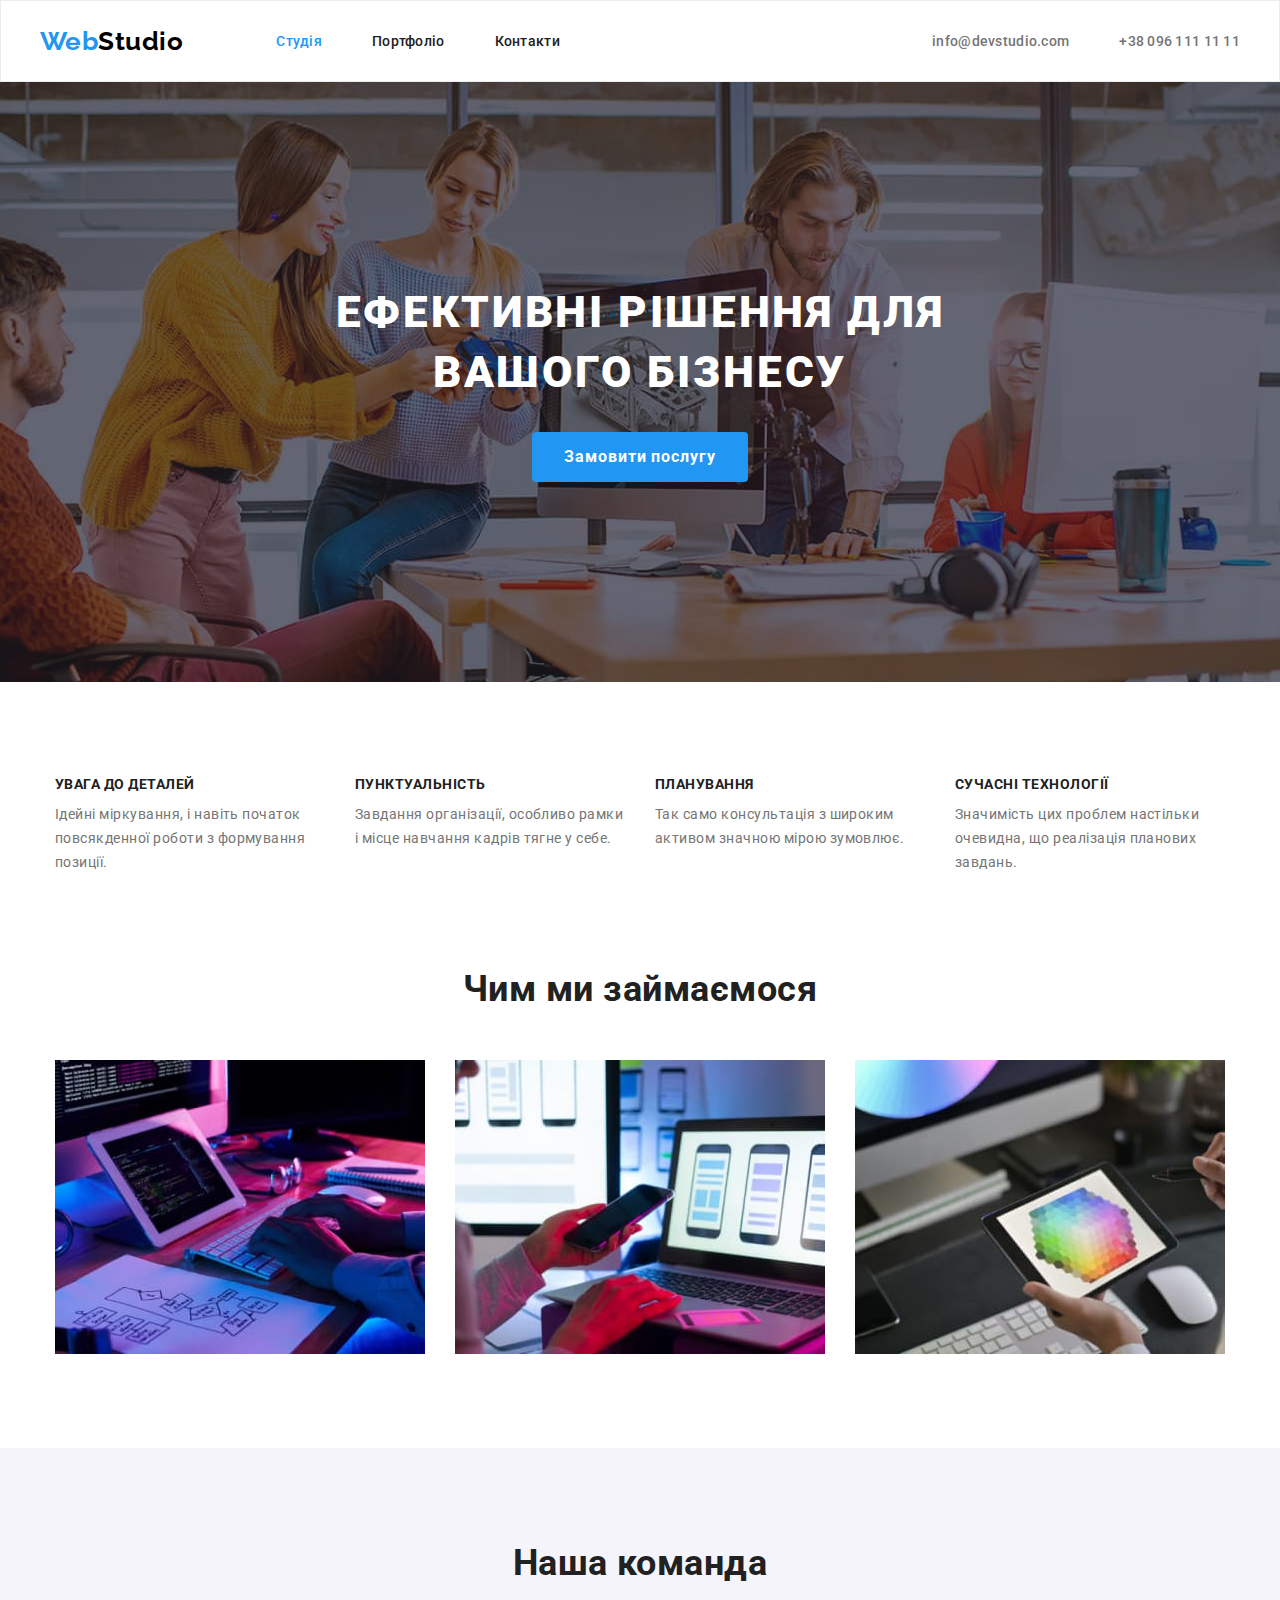
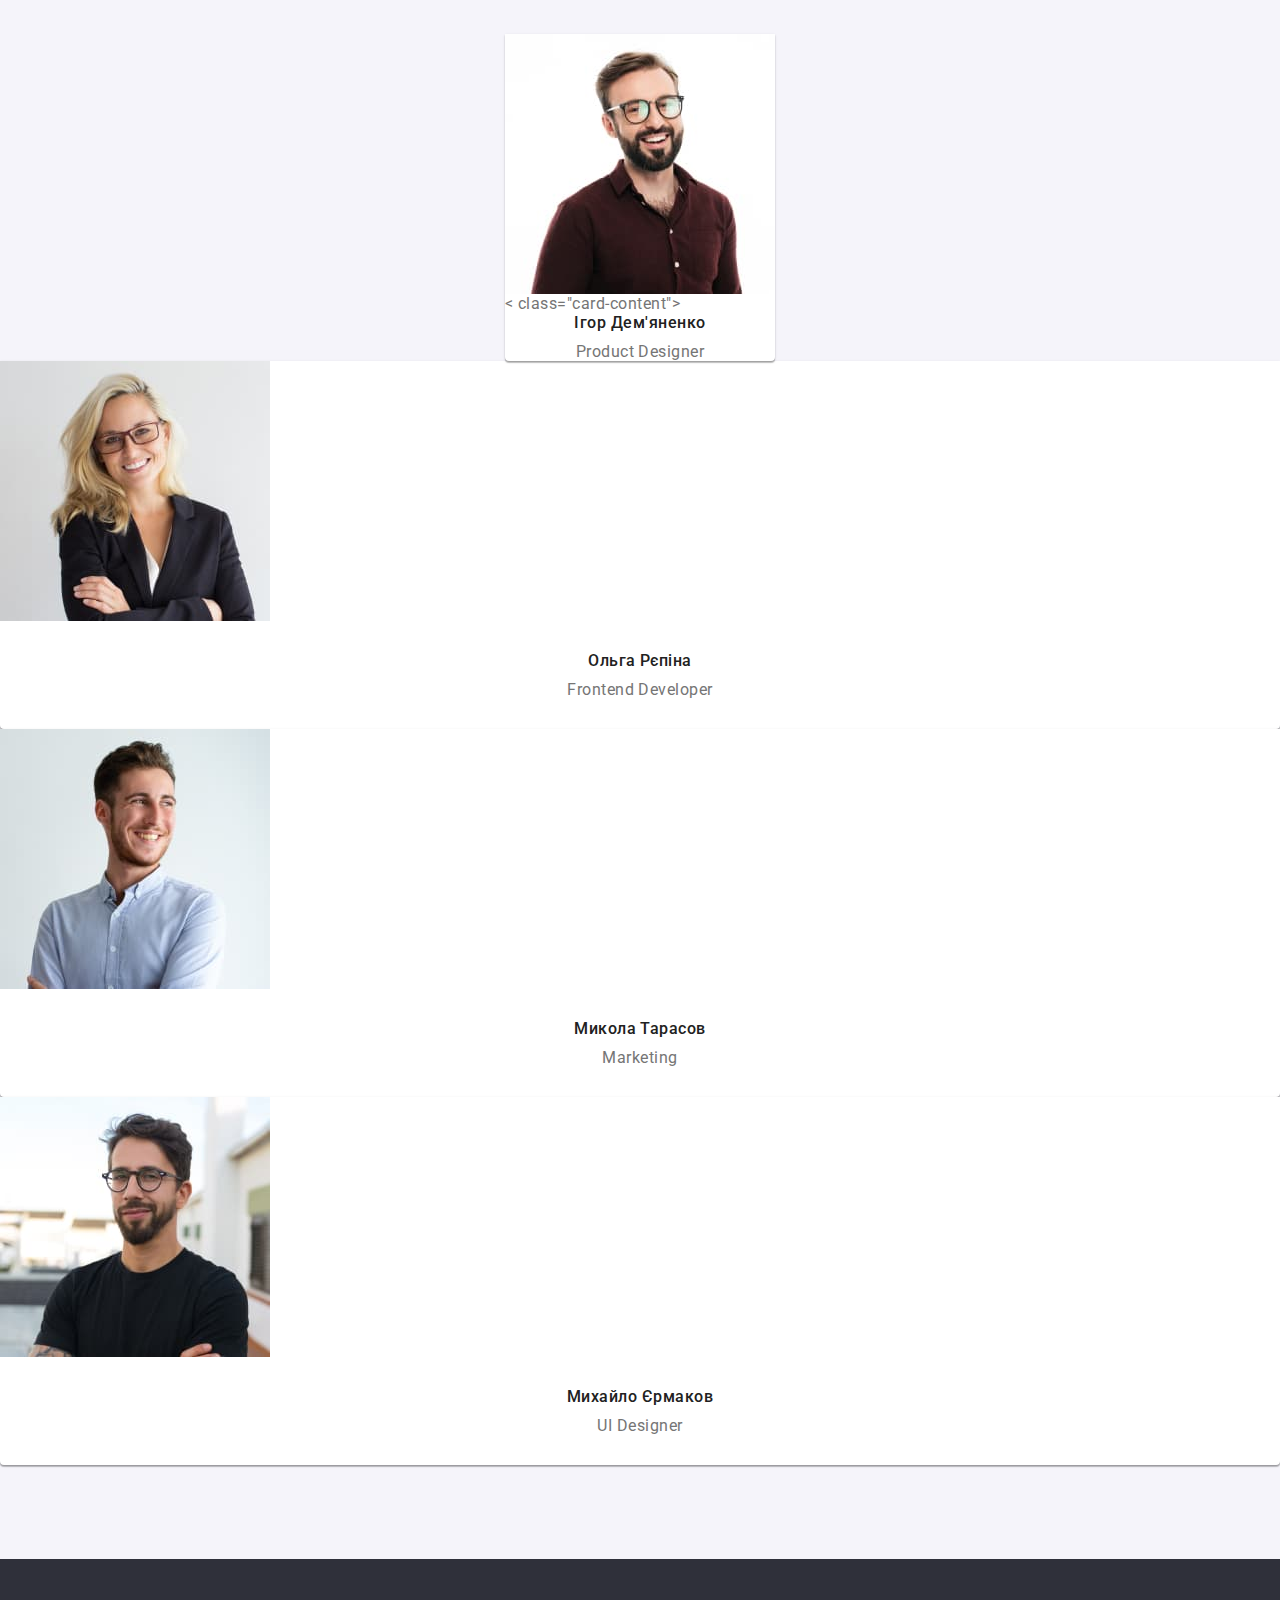
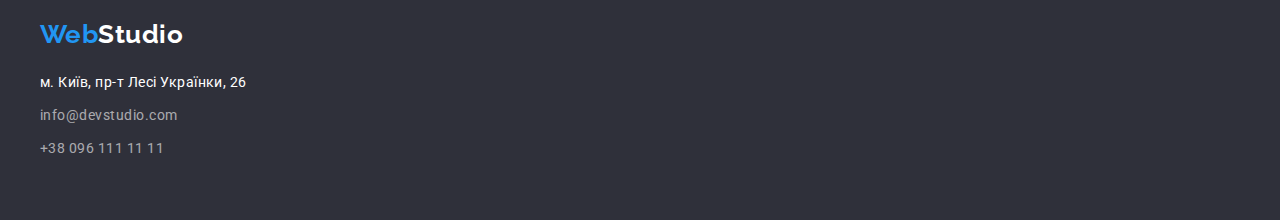
==== index.html @ 80dd0741 "hero section overlay" ====
<!DOCTYPE html>
<html lang="uk">
  <head>
    <meta charset="UTF-8" />
    <meta http-equiv="X-UA-Compatible" content="IE=edge" />
    <meta name="viewport" content="width=device-width, initial-scale=1.0" />
    <title>WebStudio</title>
    <link rel="preconnect" href="https://fonts.googleapis.com" />
    <link rel="preconnect" href="https://fonts.gstatic.com" crossorigin />
    <link
      href="https://fonts.googleapis.com/css2?family=Raleway:wght@700&family=Roboto:wght@400;500;700;900&display=swap"
      rel="stylesheet"
    />
    <link
      rel="stylesheet"
      href="https://cdnjs.cloudflare.com/ajax/libs/modern-normalize/1.1.0/modern-normalize.min.css"
      integrity="sha512-wpPYUAdjBVSE4KJnH1VR1HeZfpl1ub8YT/NKx4PuQ5NmX2tKuGu6U/JRp5y+Y8XG2tV+wKQpNHVUX03MfMFn9Q=="
      crossorigin="anonymous"
      referrerpolicy="no-referrer"
    />
    <link rel="stylesheet" href="./css/styles.css" />
  </head>

  <body>
    <header class="page-header">
      <!-- Верхня лінія -->
      <div class="container nav">
        <a class="logo" href="./index.html">Web<span class="logo-black">Studio</span></a>
        <nav class="nav-container">
          <ul class="site-nav list">
            <li class="item"><a class="link current" href="./index.html">Студія</a></li>
            <li class="item"><a class="link" href="./portfolio.html">Портфоліо</a></li>
            <li class="item"><a class="link" href="">Контакти</a></li>
          </ul>
        </nav>
        <ul class="contacts list">
          <li class="item">
            <a class="link" href="mailto:info@devstudio.com">info@devstudio.com</a>
          </li>
          <li class="item"><a class="link" href="tel:+380961111111">+38 096 111 11 11</a></li>
        </ul>
      </div>
    </header>

    <main>
      <!-- Hero block-->
      <section class="section hero">
        <div class="overlay">
          <div class="container">
            <h1 class="hero-text">Ефективні рішення для вашого бізнесу</h1>
            <button class="button hero-button" type="button">Замовити послугу</button>
          </div>
        </div>
      </section>

      <!-- Наші переваги -->
      <section class="section">
        <div class="container">
          <h2 class="visually-hidden">Наші переваги</h2>
          <ul class="list advantages">
            <li class="item">
              <h3 class="advantages-heder">Увага до деталей</h3>
              <p>Ідейні міркування, і навіть початок повсякденної роботи з формування позиції.</p>
            </li>
            <li class="item">
              <h3 class="advantages-heder">Пунктуальність</h3>
              <p>Завдання організації, особливо рамки і місце навчання кадрів тягне у себе.</p>
            </li>
            <li class="item">
              <h3 class="advantages-heder">Планування</h3>
              <p>Так само консультація з широким активом значною мірою зумовлює.</p>
            </li>
            <li class="item">
              <h3 class="advantages-heder">Сучасні технології</h3>
              <p>Значимість цих проблем настільки очевидна, що реалізація планових завдань.</p>
            </li>
          </ul>
        </div>
      </section>

      <!-- Чим ми займаємося -->
      <section class="section spec">
        <div class="container">
          <h2 class="title">Чим ми займаємося</h2>
          <ul class="list specialization">
            <li class="item">
              <img
                src="./images/work_box1.jpg"
                alt="Зображення програміста крупним планом, який працює за робочим столом в офісі"
                width="370"
              />
            </li>
            <li class="item">
              <img
                src="./images/work_box2.jpg"
                alt="Дизайнери розробляють інтерфейс для мобільних додатків."
                width="370"
              />
            </li>
            <li class="item">
              <img
                src="./images/work_box3.jpg"
                alt="Художник із графічним планшетом що обирає палітру кольорів"
                width="370"
              />
            </li>
          </ul>
        </div>
      </section>

      <!-- Наша команда -->

      <section class="command-bg section">
        <div class="container">
          <h2 class="title">Наша команда</h2>
          <ul class="list command">
            <li class="item">
              <div class="command-card">
                <img src="./images/igor_demiyanenko.jpg" alt="Ігор Дем'яненко" width="270" />
                < class="card-content">
                  <h3 class="command-text command-header">Ігор Дем'яненко</h3>
                  <p class="command-text">Product Designer</p>
                </div>
              </div>
            </li>
            <li class="item">
              <div class="command-card">
                <img src="./images/olga_repina.jpg" alt="Ольга Рєпіна" width="270" />
                <div class="card-content">
                  <h3 class="command-text command-header">Ольга Рєпіна</h3>
                  <p class="command-text">Frontend Developer</p>
                </div>
              </div>
            </li>
            <li class="item">
              <div class="command-card">
                <img src="./images/mykola_tarasov.jpg" alt="Микола Тарасов" width="270" />
                <div class="card-content">
                  <h3 class="command-text command-header">Микола Тарасов</h3>
                  <p class="command-text">Marketing</p>
                </div>
              </div>
            </li>
            <li class="item">
              <div class="command-card">
                <img src="./images/mykhailo_ermakov.jpg" alt="Михайло Єрмаков" width="270" />
                <div class="card-content">
                  <h3 class="command-text command-header">Михайло Єрмаков</h3>
                  <p class="command-text">UI Designer</p>
                </div>
              </div>
            </li>
          </ul>
        </div>
      </section>
    </main>

    <!-- Підвал -->
    <footer class="footer">
      <div class="container">
        <a class="logo" href="./index.html">Web<span class="logo-white">Studio</span></a>
        <address class="address-list">
          <ul class="list">
            <li>
              <a
                class="physical-address"
                href="https://goo.gl/maps/CPtrU1FHBa2aNyZL9"
                target="_blank"
                rel="noopener noreferrer nofollow"
                >м. Київ, пр-т Лесі Українки, 26</a
              >
            </li>
            <li>
              <a class="footer-link" href="mailto:info@devstudio.com">info@devstudio.com</a>
            </li>
            <li>
              <a class="footer-link" href="tel:+380961111111">+38 096 111 11 11</a>
            </li>
          </ul>
        </address>
      </div>
    </footer>
  </body>
</html>
---- css/styles.css ----
:root {
    --primary-text-color: #757575;
    --title-text-color: #212121;
    --black-color :#000000;
    --accent-color: #2196F3;
    --background-accent-color: #188CE8;
    --primary-light-color: #ffffff;
    --background-light-color: #F5F4FA;
    --background-dark-color: #2F303A;
    --header-border: #ECECEC;
    --cards-border-color: #EEE;
    --card-set-gap: 30px;
    --main-elements-gap: 94px;
    --button-shadow: 0px 3px 1px rgba(0, 0, 0, 0.1), 0px 1px 2px rgba(0, 0, 0, 0.08), 0px 2px 2px rgba(0, 0, 0, 0.12);
    --command-card-shadow: 0px 1px 3px rgba(0, 0, 0, 0.12), 0px 1px 1px rgba(0, 0, 0, 0.14), 0px 2px 1px rgba(0, 0, 0, 0.2);
    --footer-link-color: rgba(255, 255, 255, 0.6);
    --gradient-overlay-color: rgba(47, 48, 58, 0.4);
}

body {
    background-color: var(--primary-light-color);
    color: var(--primary-text-color);
    font-family: 'Roboto', sans-serif;
    letter-spacing: 0.03em;
    margin: 0;
}

h1,
h2,
h3,
h4,
h5,
h6,
p {
    margin: 0;
}

img {
    display: block;
    max-width: 100%;
    height: auto;
}

.visually-hidden {
    position: absolute;
    white-space: nowrap;
    width: 1px;
    height: 1px;
    overflow: hidden;
    border: 0;
    padding: 0;
    clip: rect(0 0 0 0);
    clip-path: inset(50%);
    margin: -1px;
}

.list {
    list-style: none;
    padding: 0;
    margin: 0;
}

.container {
    display: flex;
    align-items: center;
    flex-direction: column;
    width: 1200px;
    margin-left: auto;
    margin-right: auto;
    padding-left: 15px;
    padding-right: 15px;
}

.section {
    padding-top: var(--main-elements-gap);
    padding-bottom: var(--main-elements-gap);
}

/* LOGO */

.logo {
    font-family: Raleway, sans-serif;
    color: var(--accent-color);
    text-decoration: none;
    font-weight: 700;
    font-size: 26px;
    line-height: calc(31/26);
}

.logo-black {
    color: var(--black-color);
}

.logo-white {
    color: var(--primary-light-color);
}

/* Header navigation menu */

.container.nav {
    flex-direction: row;
}

.page-header {
    border: 1px solid var(--header-border);
}

.nav-container {
    margin-left: 93px;
}

.contacts .item + .item {
    margin-left: 50px;
}

.site-nav .link,
.contacts .link {
    display: block;
    padding-top: 32px;
    padding-bottom: 32px;
    text-decoration: none;
    font-weight: 500;
    font-size: 14px;
    line-height: calc(16/14);
    letter-spacing: 0.02em;
    color: var(--title-text-color);
}

.site-nav .link:hover,
.site-nav .link:focus {
    color: var(--accent-color);
}

.contacts .link:hover,
.contacts .link:focus {
    color: var(--accent-color);
}

.contacts {
    display: flex;
    margin-left: auto;
}

.contacts .link {
    color: var(--primary-text-color);
}

.site-nav .link.current {
    color: var(--accent-color);
}

.site-nav {
    display: flex;
}

.site-nav .item +.item {
    margin-left: 50px;
}

/* Main */

/* HERO */

.overlay {
    display: block;
    margin-left: auto;
    margin-right: auto;
    max-width: 1600px;
    max-height: 600px;
    padding-top: 200px;
    padding-bottom: 200px;
    background-color: var(--background-dark-color);
    background-image: linear-gradient(to right,
    var(--gradient-overlay-color),
    var(--gradient-overlay-color)), url('../images/hero_img.jpg');
    background-size: cover;
    background-position: center;
    background-repeat: no-repeat;
}

.section.hero {
    margin: 0 auto;
    padding: 0;
}

.hero-text {
    max-width: 696px;
    margin-top: 0;
    margin-bottom: 30px;
    margin-left: auto;
    margin-right: auto;

    text-align: center;
    font-weight: 900;
    font-size: 44px;
    line-height: calc(60/44);
    letter-spacing: 0.06em;
    text-transform: uppercase;
    color: var(--primary-light-color);
}

.button {
    text-align: center;
    font-family: inherit;
    cursor: pointer;
}

.hero-button {
    padding: 10px 32px;
    font-weight: 700;
    font-size: 16px;
    line-height: calc(30/16);
    letter-spacing: 0.06em;
    min-width: 216px;
    border: 0;
    border-radius: 4px;
    background-color: var(--accent-color);
    color: var(--primary-light-color);
}

.hero-button:hover,
.hero-button:focus {
    background-color: var(--background-accent-color);
}

/* Advantages */

.advantages-heder {
    font-size: 14px;
    line-height: calc(16/14);
    text-transform: uppercase;
    color: var(--title-text-color);
}

.advantages {
    display: flex;
}

.list.advantages p {
    margin-top: 10px;
    font-size: 14px;
    line-height: calc(24/14);
}

.list.advantages .item {
    width: 270px;
}

.advantages .item + .item {
    margin-left: var(--card-set-gap);
}

/* What we are doing */

.section.spec {
    padding-top: 0;
}

.title {
    margin-bottom: 50px;
    text-align: center;
    font-size: 36px;
    line-height: calc(42/36);
    color: var(--title-text-color);
}

.specialization {
    display: flex;
    flex-wrap: wrap;
}

.specialization .item + .item {
    margin-left: var(--card-set-gap);
}

/* Our Command */

.command {
    display: flex;
    flex-wrap: wrap;
}

.command-bg {
    background-color: var(--background-light-color);
}

.command-card {
    background-color: var(--primary-light-color);
    border-radius: 0px 0px 4px 4px;
    box-shadow: var(--command-card-shadow);
}

.card-content {
    padding-top: var(--card-set-gap);
    padding-bottom: var(--card-set-gap);
}

.command .item + .item {
    margin-left: var(--card-set-gap);
}

.command-text {
    text-align: center;
    font-size: 16px;
    line-height: calc(19/16);
}

.command-header {
    margin-bottom: 10px;
    color: var(--title-text-color);
    font-weight: 500;
}

/* Footer */

.footer {
    padding-top: 60px;
    padding-bottom: 60px;
    background-color: var(--background-dark-color);
}

.footer .container {
    align-items: flex-start;
}

.footer .container .logo {
    margin-bottom: 20px;
}

.physical-address,
.footer-link {
    text-decoration: none;
    font-style: normal;
    font-size: 14px;
    line-height: calc(24/14);
}

.physical-address {
    display: inline-block;
    color: var(--primary-light-color);
}

.address-list ul li:not(:first-child) {
    margin-top: 9px;
}

.footer-link {
    display: inline-block;
    color: var(--footer-link-color);
}

.footer-link:hover,
.footer-link:focus {
    color: var(--accent-color);
}

/* Portfolio */

.filter-container {
    display: flex;
    justify-content: center;
    margin-bottom: 50px;
}

.filter-button {
    min-width: 73px;
    padding: 6px 22px;
    font-weight: 500;
    font-size: 16px;
    line-height: calc(26/16);
    letter-spacing: 0.03em;
    background-color: var(--background-light-color);
    color: var(--title-text-color);
    border: 0;
    border-radius: 4px;
}

.filter-container .item:first-child .filter-button {
    padding: 6px 25px;
}

.filter-container .item + .item {
    margin-left: 8px;
}

.filter-button:hover,
.filter-button:focus {
    background-color: var(--accent-color);
    color: var(--primary-light-color);
    box-shadow: var(--button-shadow);
}

.projects-title {
    margin-bottom: 4px;
    color: var(--title-text-color);
    font-size: 18px;
    line-height: calc(36/18);
    letter-spacing: 0.06em;
}

.projects {
    display: flex;
    flex-wrap: wrap;
    margin-bottom: -30px;
    margin-right: -30px;
    font-size: 16px;
    line-height: calc(30/16);
}

.projects .link {
    color: var(--primary-text-color);
    text-decoration: none;
}

.projects-element {
    margin-right: 30px;
    margin-bottom: 30px;
    width: calc(100% / 3 - 30px);
}

.project-card-content {
    padding-top: 20px;
    padding-bottom: 20px;
    padding-left: 24px;
    padding-right: 24px;
    border: 1px solid var(--cards-border-color);
    border-top: 0;
}
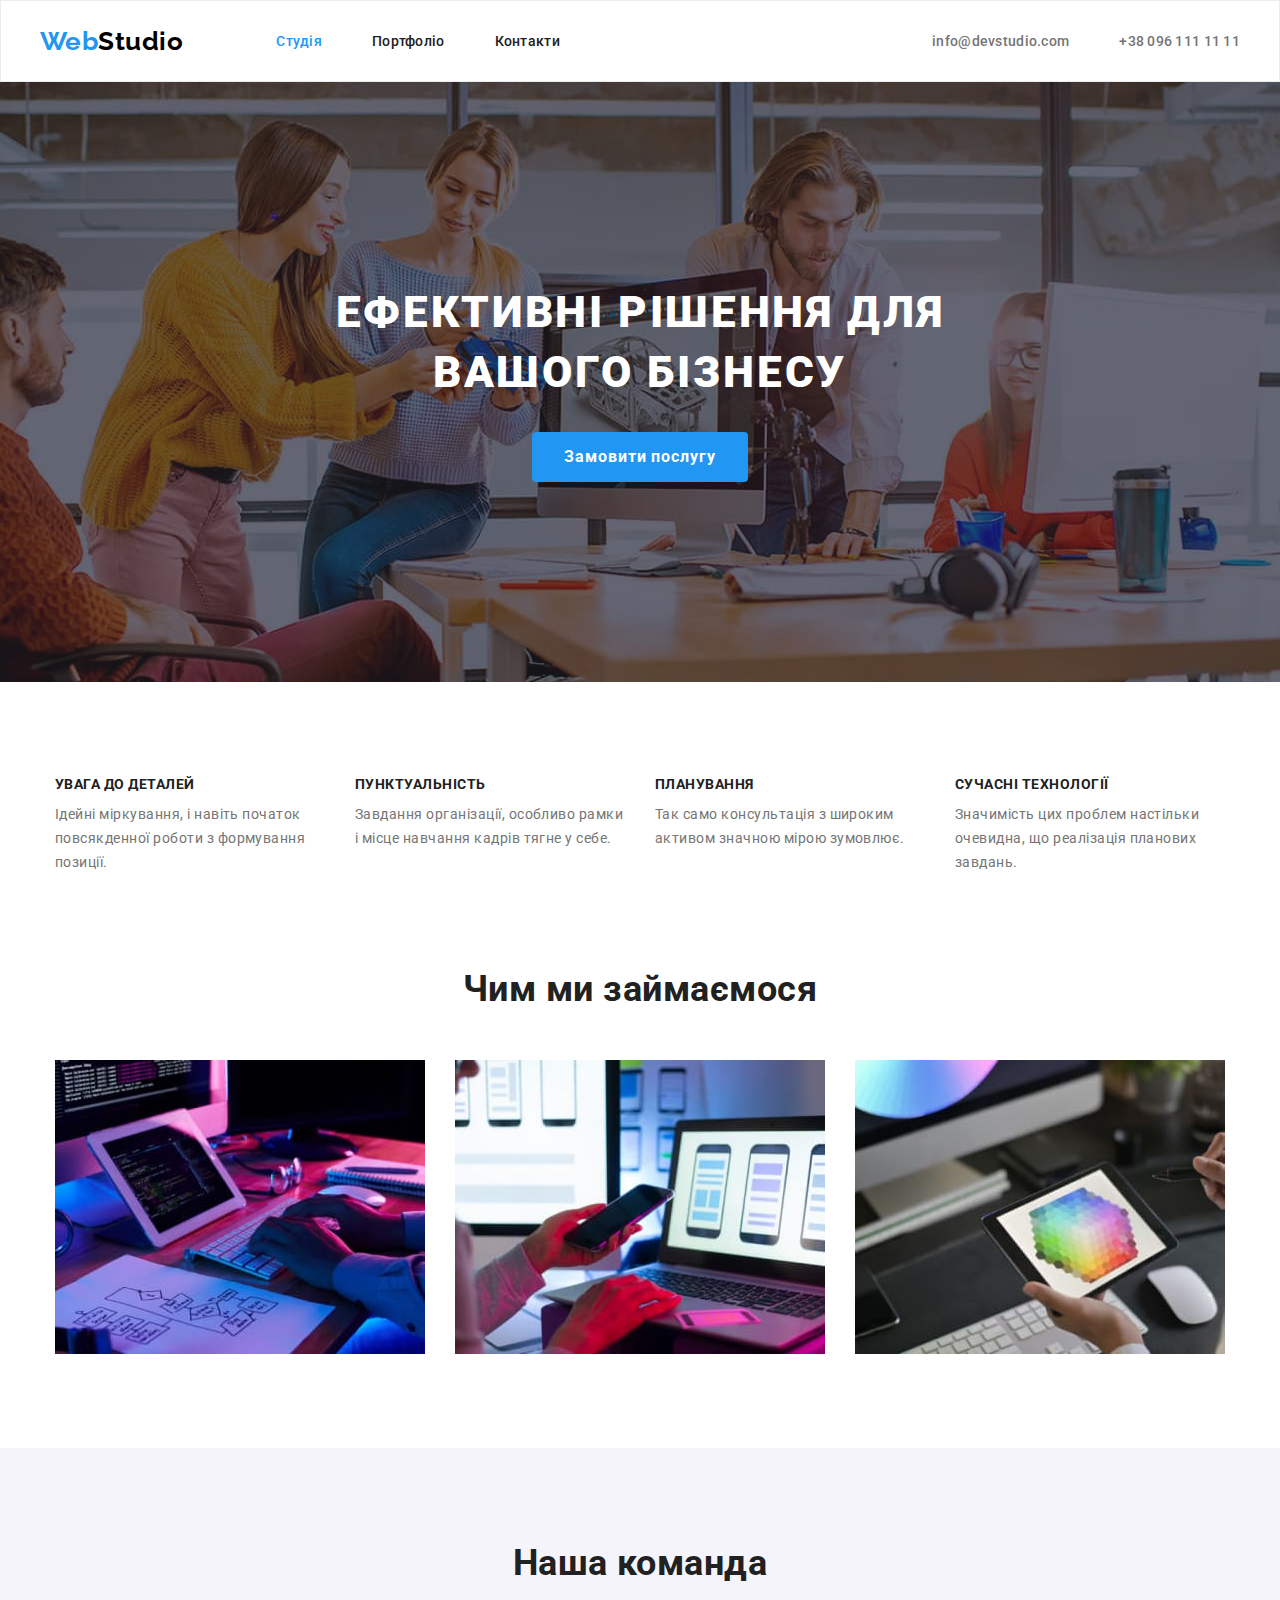
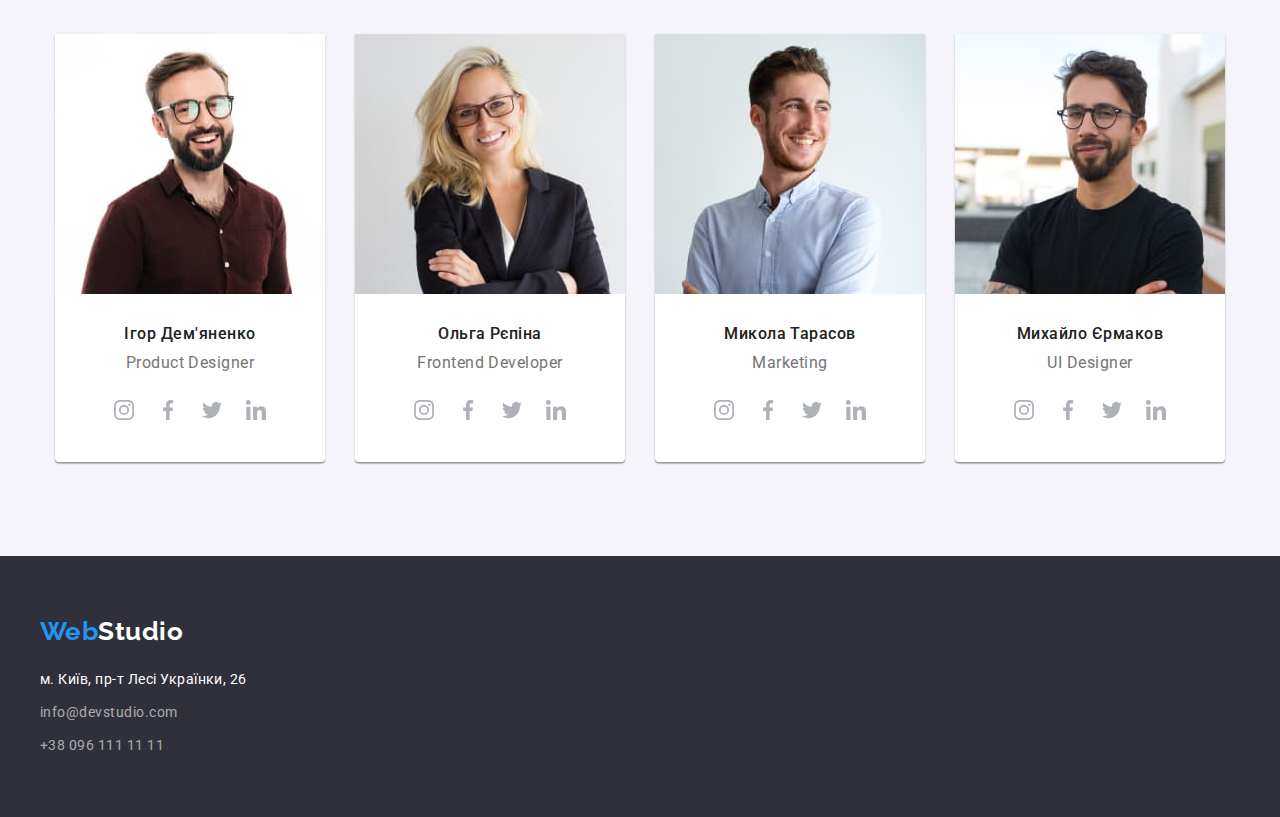
==== commit 98ff397d: "Command social links have been added" ====
--- a/index.html
+++ b/index.html
@@ -117,9 +117,59 @@
             <li class="item">
               <div class="command-card">
                 <img src="./images/igor_demiyanenko.jpg" alt="Ігор Дем'яненко" width="270" />
-                < class="card-content">
+                <div class="card-content">
                   <h3 class="command-text command-header">Ігор Дем'яненко</h3>
                   <p class="command-text">Product Designer</p>
+                  <ul class="social-links list">
+                    <li>
+                      <a
+                        class="social-link"
+                        href=""
+                        target="_blank"
+                        rel="noopener noreferrer nofollow"
+                      >
+                        <svg width="20px" height="20px">
+                          <use href="./images/symbol-defs.svg#icon-instagram"></use>
+                        </svg>
+                      </a>
+                    </li>
+                    <li>
+                      <a
+                        class="social-link"
+                        href=""
+                        target="_blank"
+                        rel="noopener noreferrer nofollow"
+                      >
+                        <svg width="20px" height="20px">
+                          <use href="./images/symbol-defs.svg#icon-facebook"></use>
+                        </svg>
+                      </a>
+                    </li>
+                    <li>
+                      <a
+                        class="social-link"
+                        href=""
+                        target="_blank"
+                        rel="noopener noreferrer nofollow"
+                      >
+                        <svg width="20px" height="20px">
+                          <use href="./images/symbol-defs.svg#icon-twitter"></use>
+                        </svg>
+                      </a>
+                    </li>
+                    <li>
+                      <a
+                        class="social-link"
+                        href=""
+                        target="_blank"
+                        rel="noopener noreferrer nofollow"
+                      >
+                        <svg width="20px" height="20px">
+                          <use href="./images/symbol-defs.svg#icon-linkedin"></use>
+                        </svg>
+                      </a>
+                    </li>
+                  </ul>
                 </div>
               </div>
             </li>
@@ -129,6 +179,56 @@
                 <div class="card-content">
                   <h3 class="command-text command-header">Ольга Рєпіна</h3>
                   <p class="command-text">Frontend Developer</p>
+                  <ul class="social-links list">
+                    <li>
+                      <a
+                        class="social-link"
+                        href=""
+                        target="_blank"
+                        rel="noopener noreferrer nofollow"
+                      >
+                        <svg width="20px" height="20px">
+                          <use href="./images/symbol-defs.svg#icon-instagram"></use>
+                        </svg>
+                      </a>
+                    </li>
+                    <li>
+                      <a
+                        class="social-link"
+                        href=""
+                        target="_blank"
+                        rel="noopener noreferrer nofollow"
+                      >
+                        <svg width="20px" height="20px">
+                          <use href="./images/symbol-defs.svg#icon-facebook"></use>
+                        </svg>
+                      </a>
+                    </li>
+                    <li>
+                      <a
+                        class="social-link"
+                        href=""
+                        target="_blank"
+                        rel="noopener noreferrer nofollow"
+                      >
+                        <svg width="20px" height="20px">
+                          <use href="./images/symbol-defs.svg#icon-twitter"></use>
+                        </svg>
+                      </a>
+                    </li>
+                    <li>
+                      <a
+                        class="social-link"
+                        href=""
+                        target="_blank"
+                        rel="noopener noreferrer nofollow"
+                      >
+                        <svg width="20px" height="20px">
+                          <use href="./images/symbol-defs.svg#icon-linkedin"></use>
+                        </svg>
+                      </a>
+                    </li>
+                  </ul>
                 </div>
               </div>
             </li>
@@ -138,6 +238,56 @@
                 <div class="card-content">
                   <h3 class="command-text command-header">Микола Тарасов</h3>
                   <p class="command-text">Marketing</p>
+                  <ul class="social-links list">
+                    <li>
+                      <a
+                        class="social-link"
+                        href=""
+                        target="_blank"
+                        rel="noopener noreferrer nofollow"
+                      >
+                        <svg width="20px" height="20px">
+                          <use href="./images/symbol-defs.svg#icon-instagram"></use>
+                        </svg>
+                      </a>
+                    </li>
+                    <li>
+                      <a
+                        class="social-link"
+                        href=""
+                        target="_blank"
+                        rel="noopener noreferrer nofollow"
+                      >
+                        <svg width="20px" height="20px">
+                          <use href="./images/symbol-defs.svg#icon-facebook"></use>
+                        </svg>
+                      </a>
+                    </li>
+                    <li>
+                      <a
+                        class="social-link"
+                        href=""
+                        target="_blank"
+                        rel="noopener noreferrer nofollow"
+                      >
+                        <svg width="20px" height="20px">
+                          <use href="./images/symbol-defs.svg#icon-twitter"></use>
+                        </svg>
+                      </a>
+                    </li>
+                    <li>
+                      <a
+                        class="social-link"
+                        href=""
+                        target="_blank"
+                        rel="noopener noreferrer nofollow"
+                      >
+                        <svg width="20px" height="20px">
+                          <use href="./images/symbol-defs.svg#icon-linkedin"></use>
+                        </svg>
+                      </a>
+                    </li>
+                  </ul>
                 </div>
               </div>
             </li>
@@ -147,6 +297,56 @@
                 <div class="card-content">
                   <h3 class="command-text command-header">Михайло Єрмаков</h3>
                   <p class="command-text">UI Designer</p>
+                  <ul class="social-links list">
+                    <li>
+                      <a
+                        class="social-link"
+                        href=""
+                        target="_blank"
+                        rel="noopener noreferrer nofollow"
+                      >
+                        <svg width="20px" height="20px">
+                          <use href="./images/symbol-defs.svg#icon-instagram"></use>
+                        </svg>
+                      </a>
+                    </li>
+                    <li>
+                      <a
+                        class="social-link"
+                        href=""
+                        target="_blank"
+                        rel="noopener noreferrer nofollow"
+                      >
+                        <svg width="20px" height="20px">
+                          <use href="./images/symbol-defs.svg#icon-facebook"></use>
+                        </svg>
+                      </a>
+                    </li>
+                    <li>
+                      <a
+                        class="social-link"
+                        href=""
+                        target="_blank"
+                        rel="noopener noreferrer nofollow"
+                      >
+                        <svg width="20px" height="20px">
+                          <use href="./images/symbol-defs.svg#icon-twitter"></use>
+                        </svg>
+                      </a>
+                    </li>
+                    <li>
+                      <a
+                        class="social-link"
+                        href=""
+                        target="_blank"
+                        rel="noopener noreferrer nofollow"
+                      >
+                        <svg width="20px" height="20px">
+                          <use href="./images/symbol-defs.svg#icon-linkedin"></use>
+                        </svg>
+                      </a>
+                    </li>
+                  </ul>
                 </div>
               </div>
             </li>
--- a/css/styles.css
+++ b/css/styles.css
@@ -9,6 +9,7 @@
     --background-dark-color: #2F303A;
     --header-border: #ECECEC;
     --cards-border-color: #EEE;
+    --icons-fill-color: #AFB1B8;
     --card-set-gap: 30px;
     --main-elements-gap: 94px;
     --button-shadow: 0px 3px 1px rgba(0, 0, 0, 0.1), 0px 1px 2px rgba(0, 0, 0, 0.08), 0px 2px 2px rgba(0, 0, 0, 0.12);
@@ -311,6 +312,29 @@
     font-weight: 500;
 }
 
+.social-links {
+    display: flex;
+    justify-content: center;
+    margin-top: 16px;
+}
+
+.social-link {
+    display: flex;
+    justify-content: center;
+    align-items: center;
+    width: 44px;
+    height: 44px;
+    background-color: var(--primary-light-color);
+    border-radius: 50%;
+    fill: var(--icons-fill-color);
+}
+
+.social-link:hover,
+.social-link:focus {
+    background-color: var(--accent-color);
+    fill: var(--primary-light-color);
+}
+
 /* Footer */
 
 .footer {
@@ -426,3 +450,4 @@
     border: 1px solid var(--cards-border-color);
     border-top: 0;
 }
+
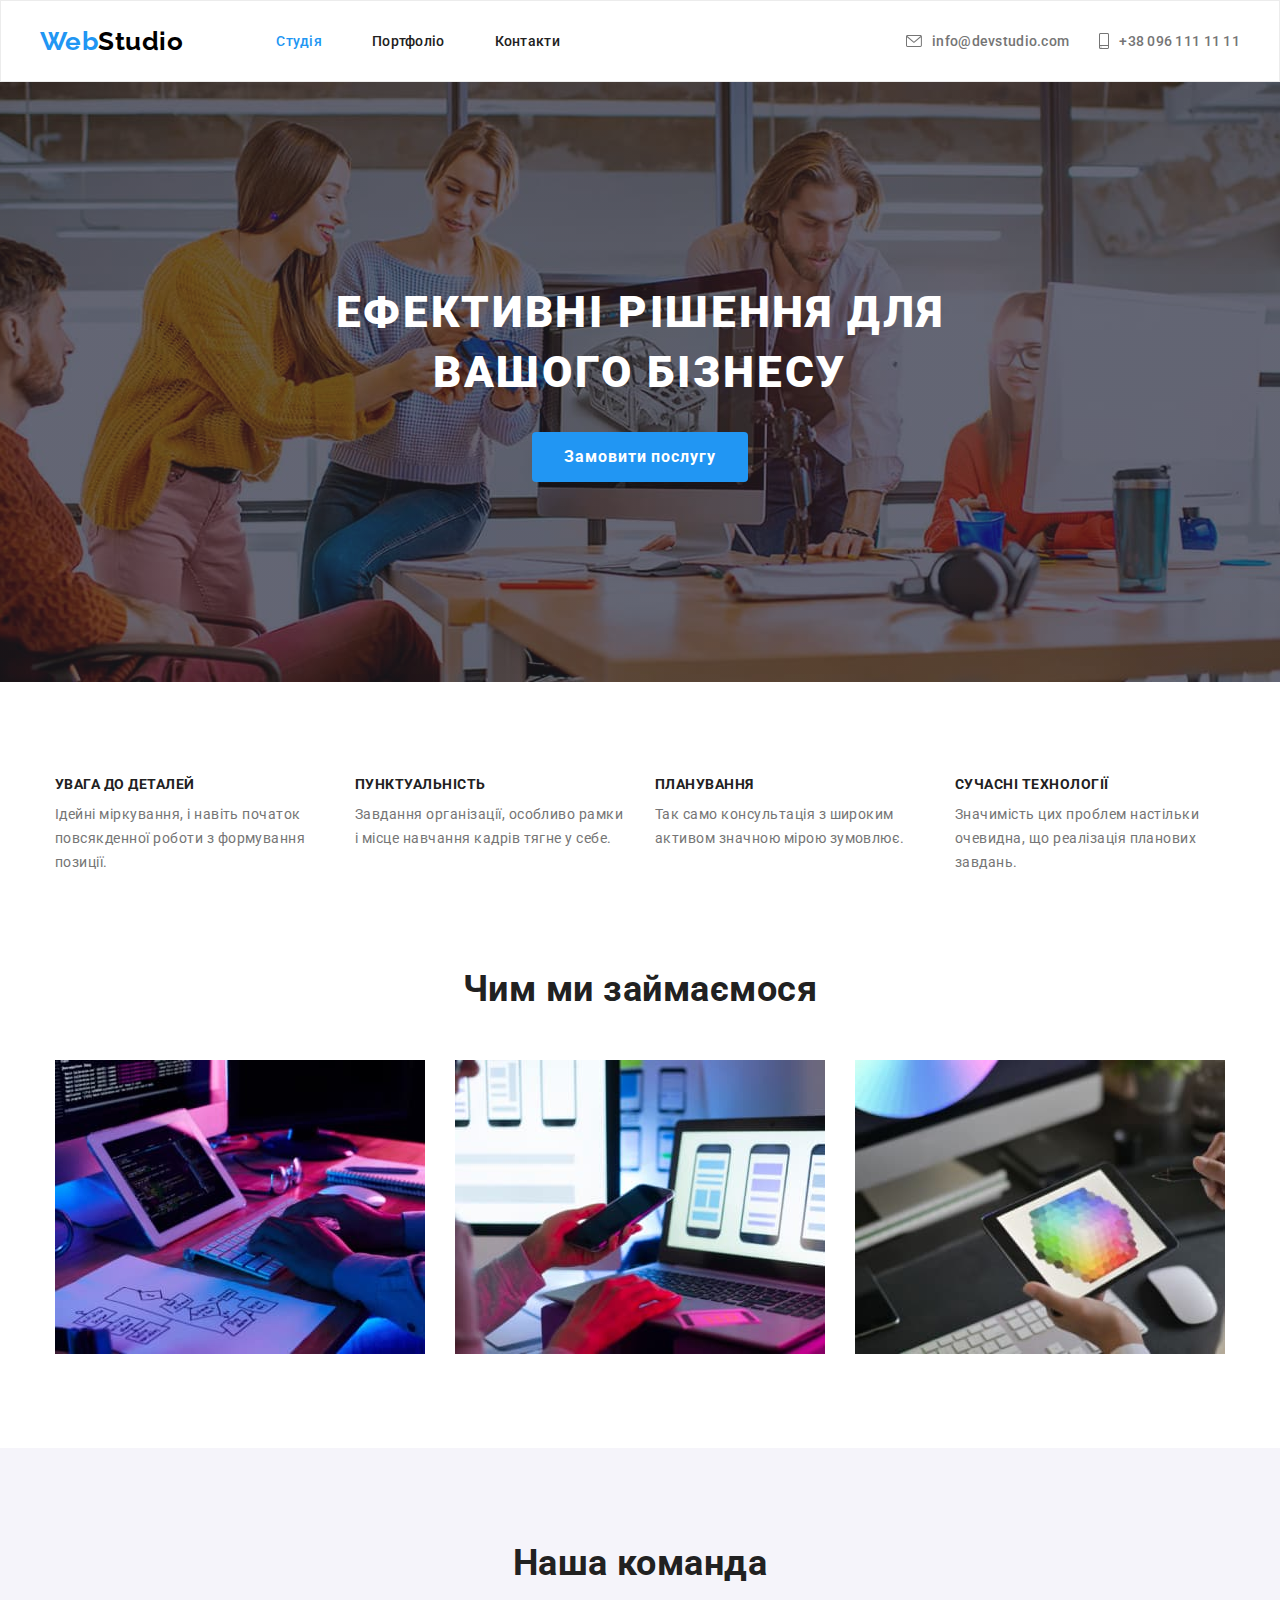
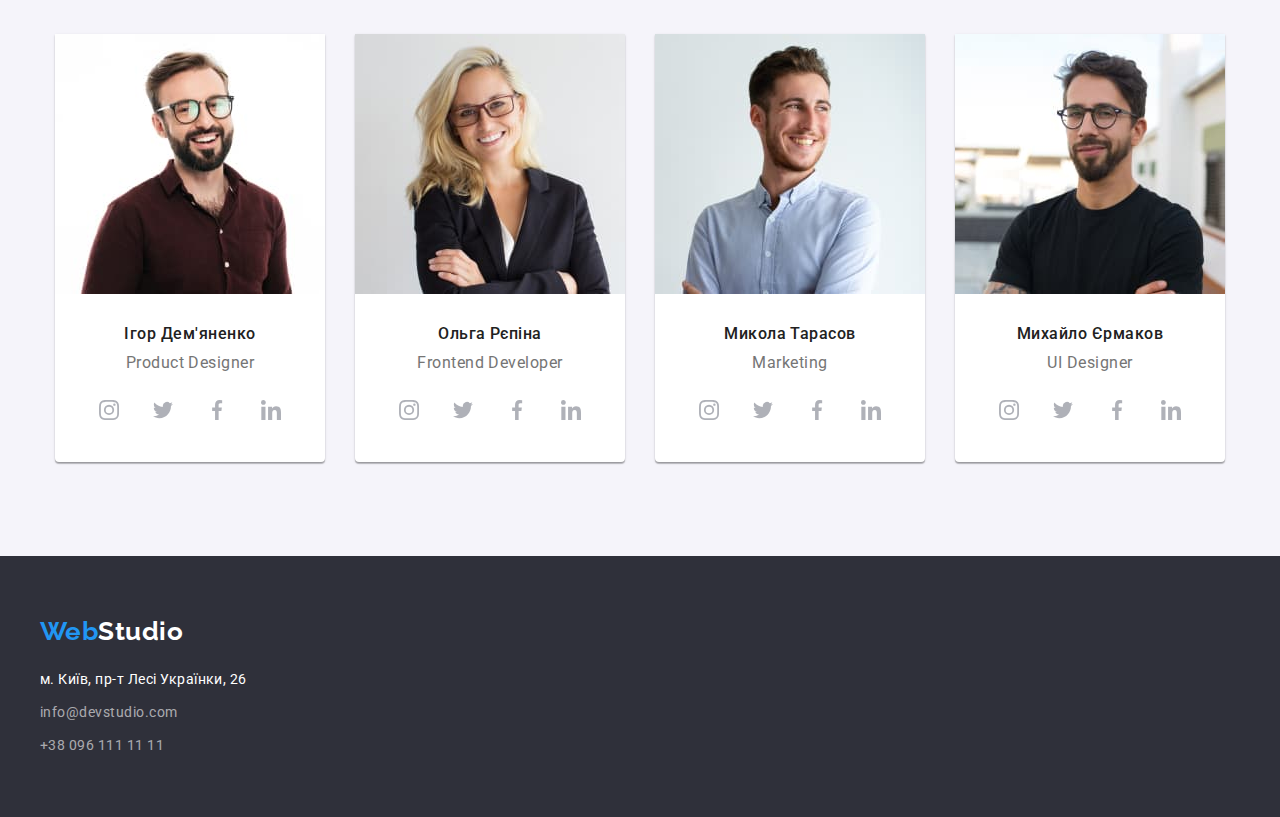
==== commit 69fedcd1: "header icons have been added" ====
--- a/index.html
+++ b/index.html
@@ -35,9 +35,21 @@
         </nav>
         <ul class="contacts list">
           <li class="item">
-            <a class="link" href="mailto:info@devstudio.com">info@devstudio.com</a>
+            <a class="link" href="mailto:info@devstudio.com">
+              <svg class="contacts-icon" width="16px" height="12px">
+                <use href="./images/symbol-defs.svg#icon-mail"></use>
+              </svg>
+              info@devstudio.com</a
+            >
           </li>
-          <li class="item"><a class="link" href="tel:+380961111111">+38 096 111 11 11</a></li>
+          <li class="item">
+            <a class="link" href="tel:+380961111111">
+              <svg class="contacts-icon" width="10px" height="16px">
+                <use href="./images/symbol-defs.svg#icon-smartphone"></use>
+              </svg>
+              +38 096 111 11 11</a
+            >
+          </li>
         </ul>
       </div>
     </header>
@@ -109,7 +121,6 @@
       </section>
 
       <!-- Наша команда -->
-
       <section class="command-bg section">
         <div class="container">
           <h2 class="title">Наша команда</h2>
@@ -141,19 +152,19 @@
                         rel="noopener noreferrer nofollow"
                       >
                         <svg width="20px" height="20px">
+                          <use href="./images/symbol-defs.svg#icon-twitter"></use>
+                        </svg>
+                      </a>
+                    </li>
+                    <li>
+                      <a
+                        class="social-link"
+                        href=""
+                        target="_blank"
+                        rel="noopener noreferrer nofollow"
+                      >
+                        <svg width="20px" height="20px">
                           <use href="./images/symbol-defs.svg#icon-facebook"></use>
-                        </svg>
-                      </a>
-                    </li>
-                    <li>
-                      <a
-                        class="social-link"
-                        href=""
-                        target="_blank"
-                        rel="noopener noreferrer nofollow"
-                      >
-                        <svg width="20px" height="20px">
-                          <use href="./images/symbol-defs.svg#icon-twitter"></use>
                         </svg>
                       </a>
                     </li>
@@ -200,19 +211,19 @@
                         rel="noopener noreferrer nofollow"
                       >
                         <svg width="20px" height="20px">
+                          <use href="./images/symbol-defs.svg#icon-twitter"></use>
+                        </svg>
+                      </a>
+                    </li>
+                    <li>
+                      <a
+                        class="social-link"
+                        href=""
+                        target="_blank"
+                        rel="noopener noreferrer nofollow"
+                      >
+                        <svg width="20px" height="20px">
                           <use href="./images/symbol-defs.svg#icon-facebook"></use>
-                        </svg>
-                      </a>
-                    </li>
-                    <li>
-                      <a
-                        class="social-link"
-                        href=""
-                        target="_blank"
-                        rel="noopener noreferrer nofollow"
-                      >
-                        <svg width="20px" height="20px">
-                          <use href="./images/symbol-defs.svg#icon-twitter"></use>
                         </svg>
                       </a>
                     </li>
@@ -259,19 +270,19 @@
                         rel="noopener noreferrer nofollow"
                       >
                         <svg width="20px" height="20px">
+                          <use href="./images/symbol-defs.svg#icon-twitter"></use>
+                        </svg>
+                      </a>
+                    </li>
+                    <li>
+                      <a
+                        class="social-link"
+                        href=""
+                        target="_blank"
+                        rel="noopener noreferrer nofollow"
+                      >
+                        <svg width="20px" height="20px">
                           <use href="./images/symbol-defs.svg#icon-facebook"></use>
-                        </svg>
-                      </a>
-                    </li>
-                    <li>
-                      <a
-                        class="social-link"
-                        href=""
-                        target="_blank"
-                        rel="noopener noreferrer nofollow"
-                      >
-                        <svg width="20px" height="20px">
-                          <use href="./images/symbol-defs.svg#icon-twitter"></use>
                         </svg>
                       </a>
                     </li>
@@ -318,19 +329,19 @@
                         rel="noopener noreferrer nofollow"
                       >
                         <svg width="20px" height="20px">
+                          <use href="./images/symbol-defs.svg#icon-twitter"></use>
+                        </svg>
+                      </a>
+                    </li>
+                    <li>
+                      <a
+                        class="social-link"
+                        href=""
+                        target="_blank"
+                        rel="noopener noreferrer nofollow"
+                      >
+                        <svg width="20px" height="20px">
                           <use href="./images/symbol-defs.svg#icon-facebook"></use>
-                        </svg>
-                      </a>
-                    </li>
-                    <li>
-                      <a
-                        class="social-link"
-                        href=""
-                        target="_blank"
-                        rel="noopener noreferrer nofollow"
-                      >
-                        <svg width="20px" height="20px">
-                          <use href="./images/symbol-defs.svg#icon-twitter"></use>
                         </svg>
                       </a>
                     </li>
--- a/css/styles.css
+++ b/css/styles.css
@@ -111,12 +111,13 @@
 }
 
 .contacts .item + .item {
-    margin-left: 50px;
+    margin-left: 30px;
 }
 
 .site-nav .link,
 .contacts .link {
-    display: block;
+    display: flex;
+    align-items: center;
     padding-top: 32px;
     padding-bottom: 32px;
     text-decoration: none;
@@ -156,6 +157,11 @@
 
 .site-nav .item +.item {
     margin-left: 50px;
+}
+
+.contacts-icon {
+    margin-right: 10px;
+    fill: currentColor;
 }
 
 /* Main */
@@ -335,6 +341,10 @@
     fill: var(--primary-light-color);
 }
 
+.social-links li + li {
+    margin-left: 10px;
+}
+
 /* Footer */
 
 .footer {
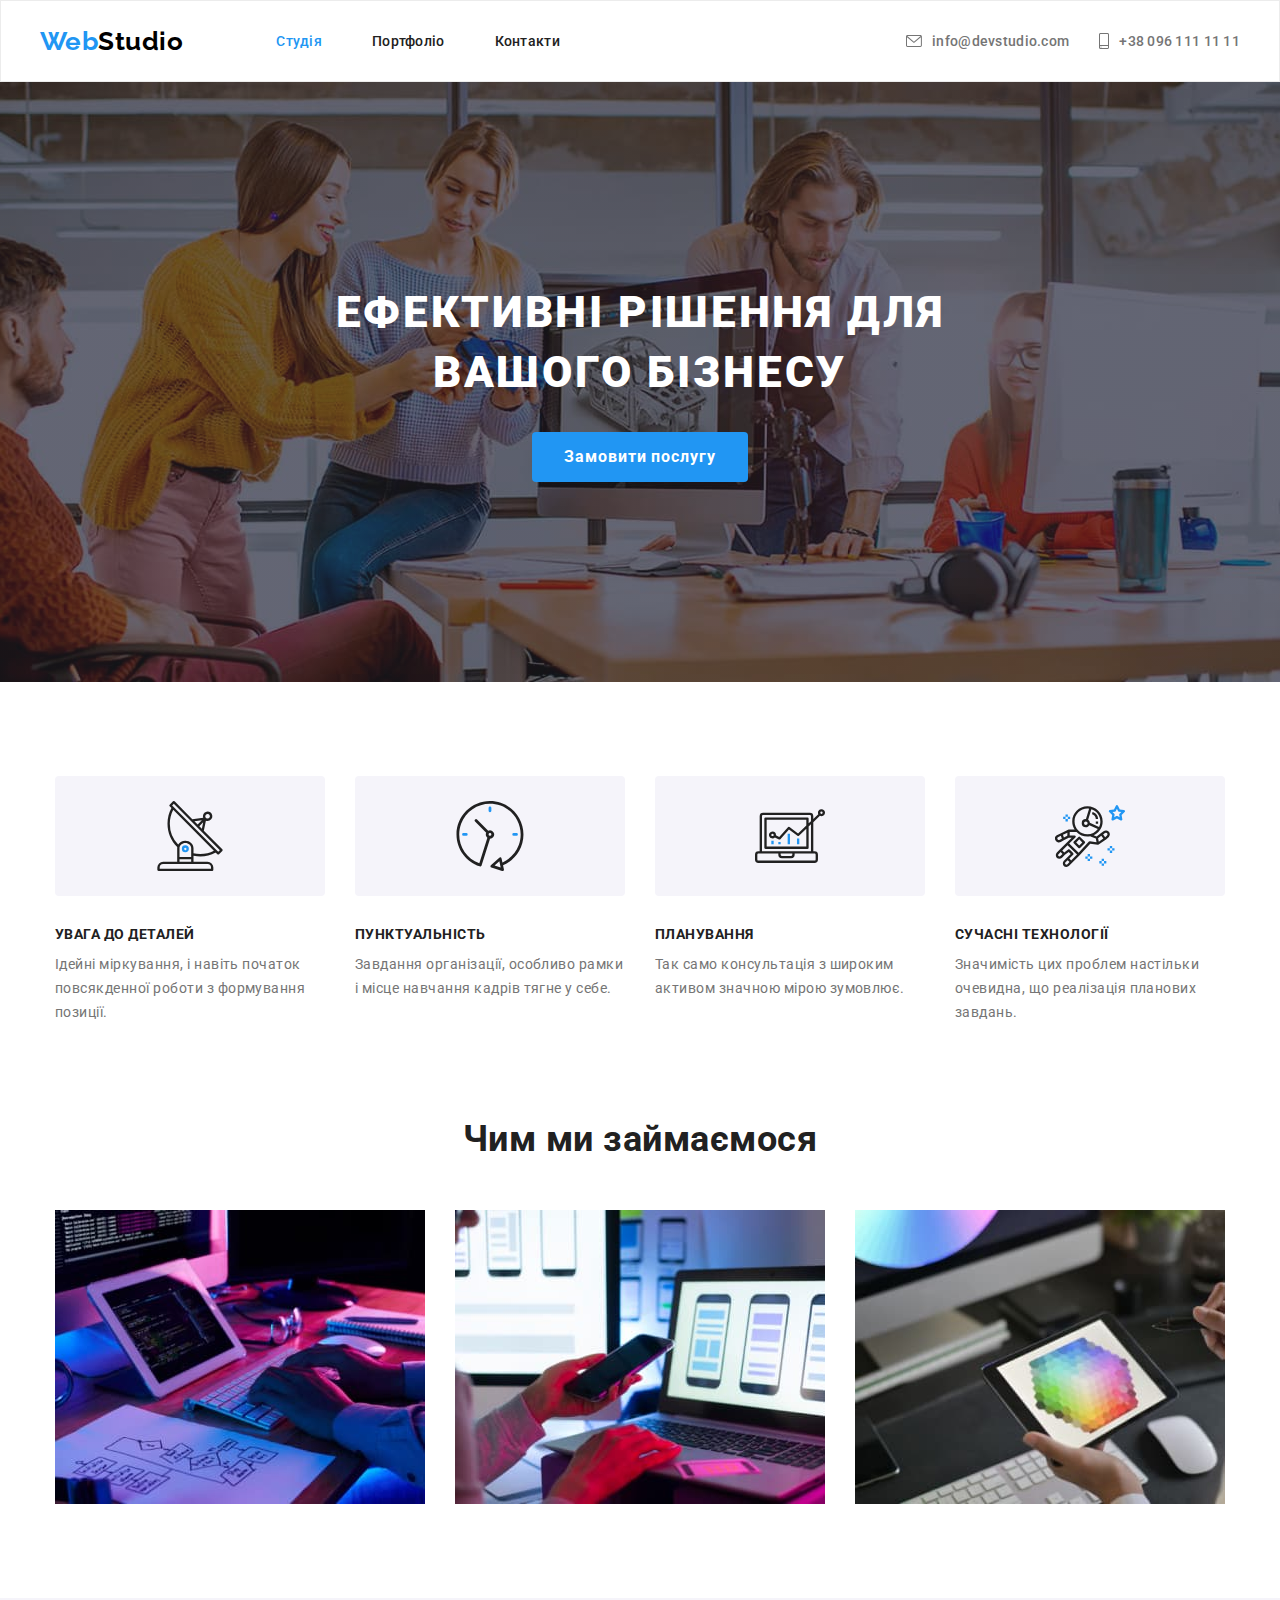
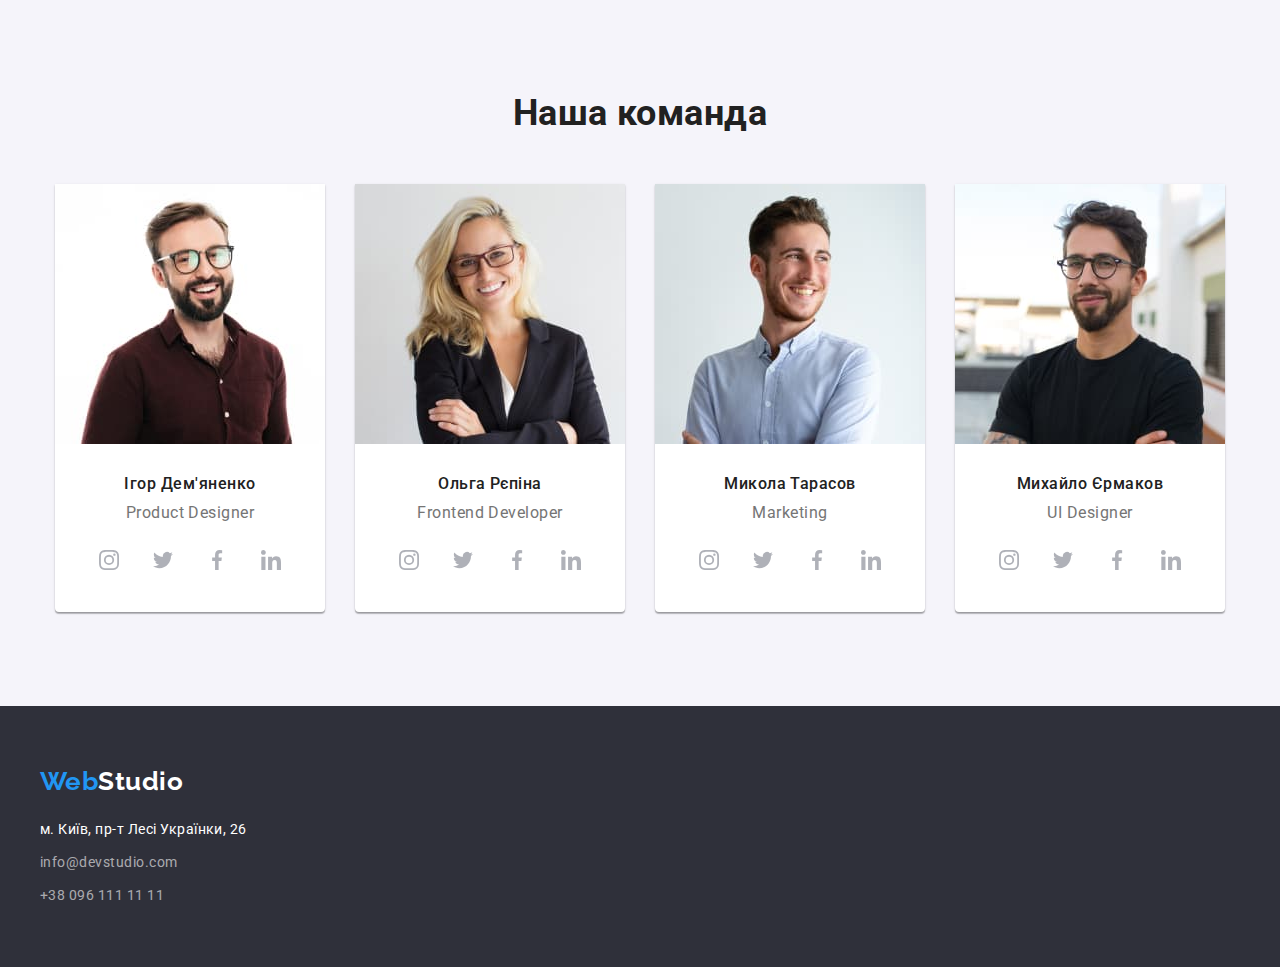
==== commit 45f70a7e: "advantages section icons have been added" ====
--- a/index.html
+++ b/index.html
@@ -71,18 +71,38 @@
           <h2 class="visually-hidden">Наші переваги</h2>
           <ul class="list advantages">
             <li class="item">
+              <div class="advantages-bg">
+                <svg width="70px" height="70px">
+                  <use href="./images/symbol-defs.svg#icon-antenna"></use>
+                </svg>
+              </div>
               <h3 class="advantages-heder">Увага до деталей</h3>
               <p>Ідейні міркування, і навіть початок повсякденної роботи з формування позиції.</p>
             </li>
             <li class="item">
+              <div class="advantages-bg">
+                <svg width="70px" height="70px">
+                  <use href="./images/symbol-defs.svg#icon-clock"></use>
+                </svg>
+              </div>
               <h3 class="advantages-heder">Пунктуальність</h3>
               <p>Завдання організації, особливо рамки і місце навчання кадрів тягне у себе.</p>
             </li>
             <li class="item">
+              <div class="advantages-bg">
+                <svg width="70px" height="70px">
+                  <use href="./images/symbol-defs.svg#icon-diagram"></use>
+                </svg>
+              </div>
               <h3 class="advantages-heder">Планування</h3>
               <p>Так само консультація з широким активом значною мірою зумовлює.</p>
             </li>
             <li class="item">
+              <div class="advantages-bg">
+                <svg width="70px" height="70px">
+                  <use href="./images/symbol-defs.svg#icon-astronaut"></use>
+                </svg>
+              </div>
               <h3 class="advantages-heder">Сучасні технології</h3>
               <p>Значимість цих проблем настільки очевидна, що реалізація планових завдань.</p>
             </li>
--- a/css/styles.css
+++ b/css/styles.css
@@ -13,6 +13,9 @@
     --card-set-gap: 30px;
     --main-elements-gap: 94px;
     --button-shadow: 0px 3px 1px rgba(0, 0, 0, 0.1), 0px 1px 2px rgba(0, 0, 0, 0.08), 0px 2px 2px rgba(0, 0, 0, 0.12);
+    --portfolio-box-shadow: 0px 1px 1px rgba(0, 0, 0, 0.12),
+        0px 4px 4px rgba(0, 0, 0, 0.06),
+        1px 4px 6px rgba(0, 0, 0, 0.16);
     --command-card-shadow: 0px 1px 3px rgba(0, 0, 0, 0.12), 0px 1px 1px rgba(0, 0, 0, 0.14), 0px 2px 1px rgba(0, 0, 0, 0.2);
     --footer-link-color: rgba(255, 255, 255, 0.6);
     --gradient-overlay-color: rgba(47, 48, 58, 0.4);
@@ -257,6 +260,17 @@
     margin-left: var(--card-set-gap);
 }
 
+.advantages-bg {
+    display: flex;
+    justify-content: center;
+    align-items: center;
+    margin-bottom: 30px;
+    width: 270px;
+    height: 120px;
+    border-radius: 4px;
+    background-color: var(--background-light-color);
+}
+
 /* What we are doing */
 
 .section.spec {
@@ -452,6 +466,11 @@
     width: calc(100% / 3 - 30px);
 }
 
+.projects-element:hover,
+.projects-element:focus {
+    box-shadow: var(--portfolio-box-shadow)
+}
+
 .project-card-content {
     padding-top: 20px;
     padding-bottom: 20px;
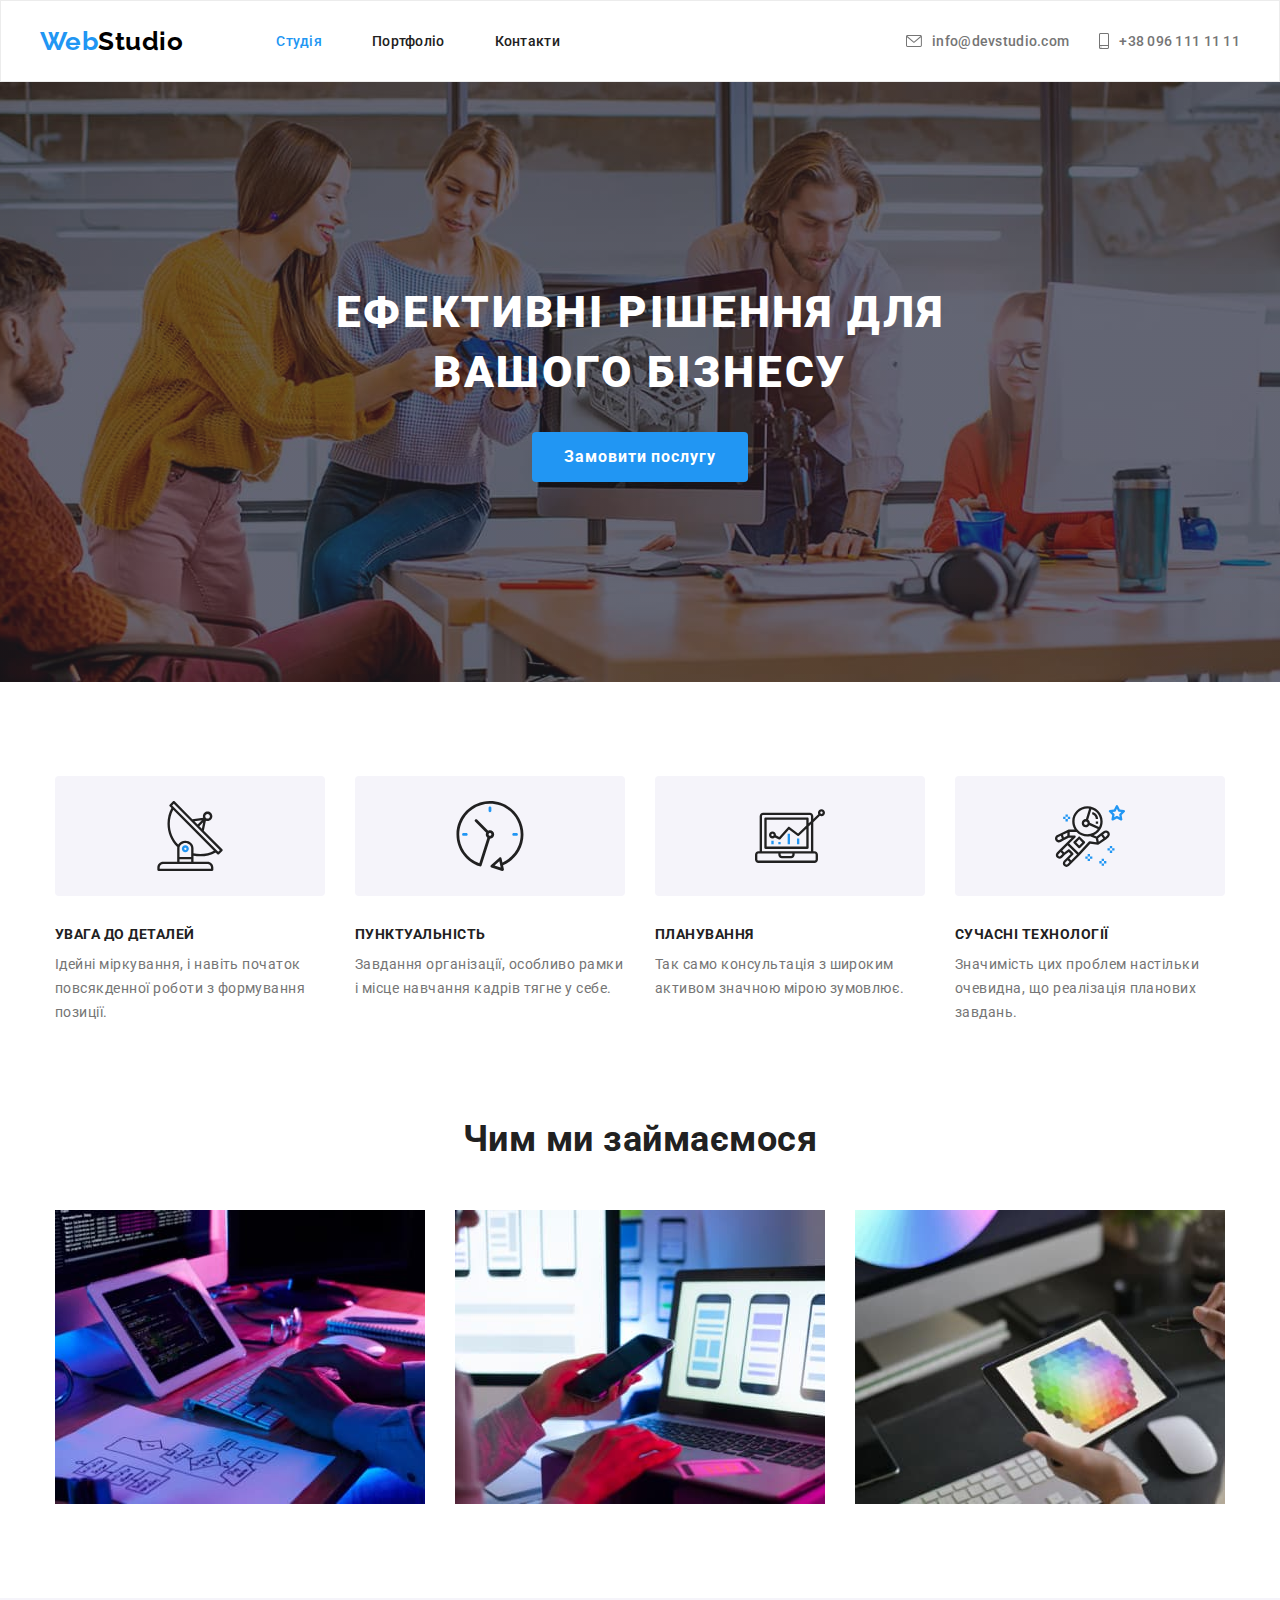
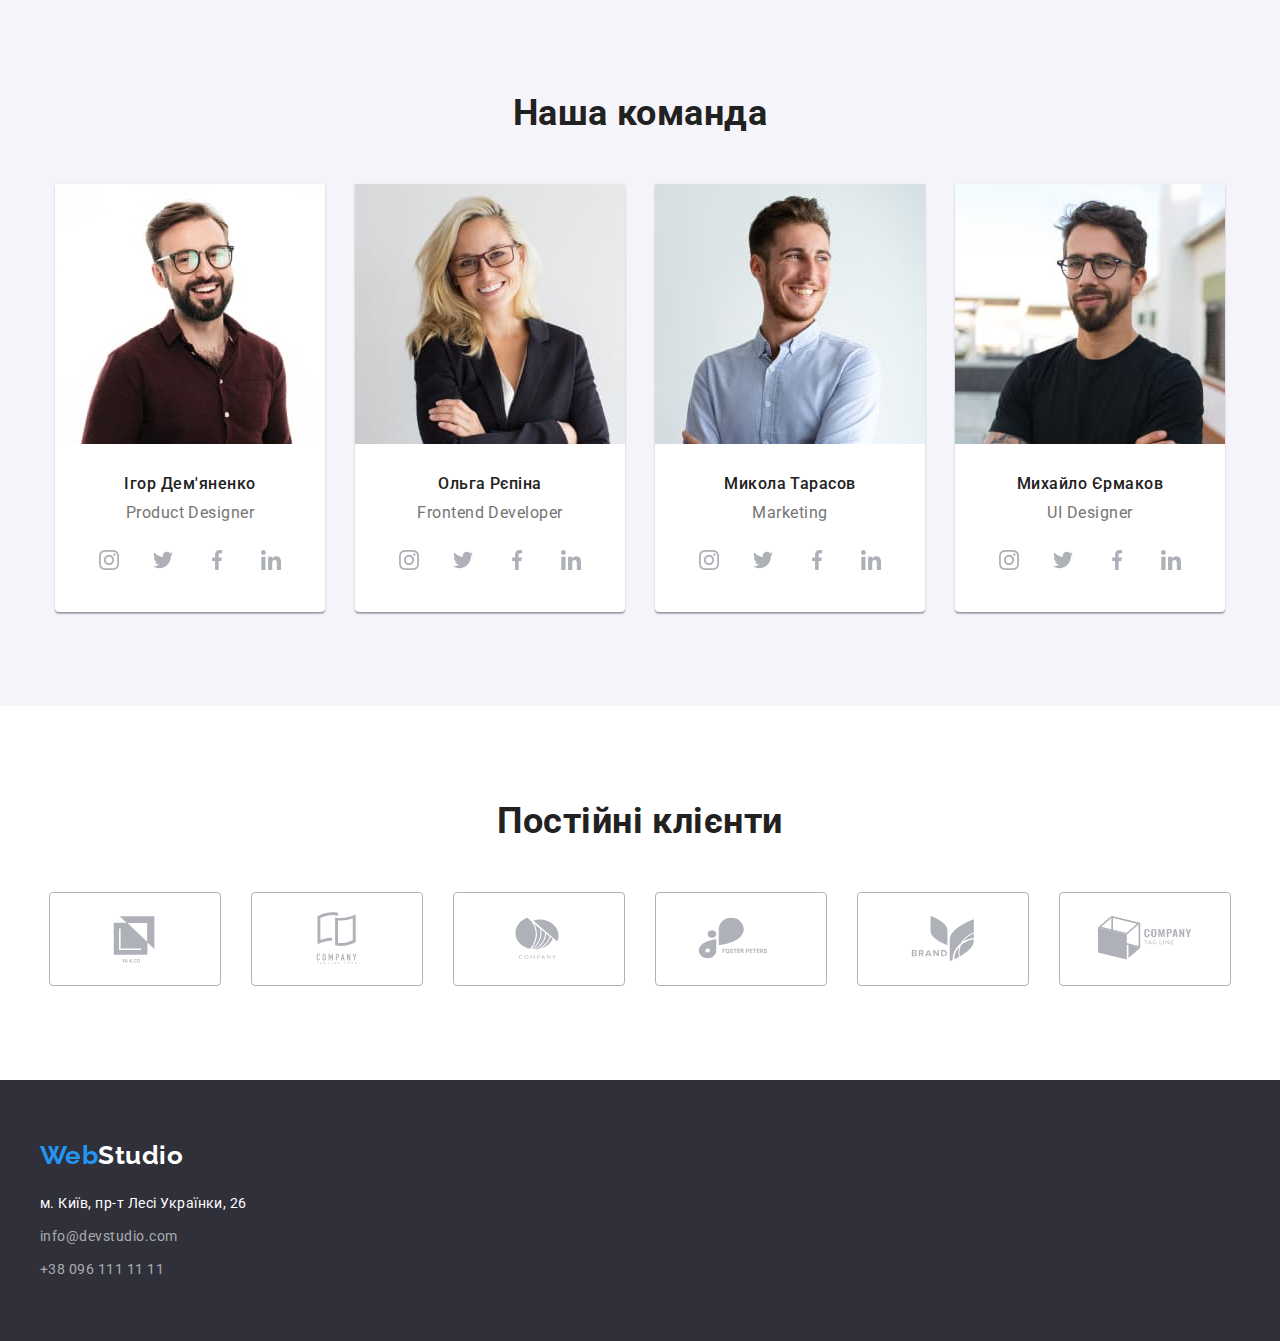
==== commit ded9fbc5: "clients section have been created" ====
--- a/index.html
+++ b/index.html
@@ -37,7 +37,7 @@
           <li class="item">
             <a class="link" href="mailto:info@devstudio.com">
               <svg class="contacts-icon" width="16px" height="12px">
-                <use href="./images/symbol-defs.svg#icon-mail"></use>
+                <use href="./images/icons.svg#icon-mail"></use>
               </svg>
               info@devstudio.com</a
             >
@@ -45,7 +45,7 @@
           <li class="item">
             <a class="link" href="tel:+380961111111">
               <svg class="contacts-icon" width="10px" height="16px">
-                <use href="./images/symbol-defs.svg#icon-smartphone"></use>
+                <use href="./images/icons.svg#icon-smartphone"></use>
               </svg>
               +38 096 111 11 11</a
             >
@@ -73,7 +73,7 @@
             <li class="item">
               <div class="advantages-bg">
                 <svg width="70px" height="70px">
-                  <use href="./images/symbol-defs.svg#icon-antenna"></use>
+                  <use href="./images/icons.svg#icon-antenna"></use>
                 </svg>
               </div>
               <h3 class="advantages-heder">Увага до деталей</h3>
@@ -82,7 +82,7 @@
             <li class="item">
               <div class="advantages-bg">
                 <svg width="70px" height="70px">
-                  <use href="./images/symbol-defs.svg#icon-clock"></use>
+                  <use href="./images/icons.svg#icon-clock"></use>
                 </svg>
               </div>
               <h3 class="advantages-heder">Пунктуальність</h3>
@@ -91,7 +91,7 @@
             <li class="item">
               <div class="advantages-bg">
                 <svg width="70px" height="70px">
-                  <use href="./images/symbol-defs.svg#icon-diagram"></use>
+                  <use href="./images/icons.svg#icon-diagram"></use>
                 </svg>
               </div>
               <h3 class="advantages-heder">Планування</h3>
@@ -100,7 +100,7 @@
             <li class="item">
               <div class="advantages-bg">
                 <svg width="70px" height="70px">
-                  <use href="./images/symbol-defs.svg#icon-astronaut"></use>
+                  <use href="./images/icons.svg#icon-astronaut"></use>
                 </svg>
               </div>
               <h3 class="advantages-heder">Сучасні технології</h3>
@@ -160,43 +160,43 @@
                         rel="noopener noreferrer nofollow"
                       >
                         <svg width="20px" height="20px">
-                          <use href="./images/symbol-defs.svg#icon-instagram"></use>
-                        </svg>
-                      </a>
-                    </li>
-                    <li>
-                      <a
-                        class="social-link"
-                        href=""
-                        target="_blank"
-                        rel="noopener noreferrer nofollow"
-                      >
-                        <svg width="20px" height="20px">
-                          <use href="./images/symbol-defs.svg#icon-twitter"></use>
-                        </svg>
-                      </a>
-                    </li>
-                    <li>
-                      <a
-                        class="social-link"
-                        href=""
-                        target="_blank"
-                        rel="noopener noreferrer nofollow"
-                      >
-                        <svg width="20px" height="20px">
-                          <use href="./images/symbol-defs.svg#icon-facebook"></use>
-                        </svg>
-                      </a>
-                    </li>
-                    <li>
-                      <a
-                        class="social-link"
-                        href=""
-                        target="_blank"
-                        rel="noopener noreferrer nofollow"
-                      >
-                        <svg width="20px" height="20px">
-                          <use href="./images/symbol-defs.svg#icon-linkedin"></use>
+                          <use href="./images/icons.svg#icon-instagram"></use>
+                        </svg>
+                      </a>
+                    </li>
+                    <li>
+                      <a
+                        class="social-link"
+                        href=""
+                        target="_blank"
+                        rel="noopener noreferrer nofollow"
+                      >
+                        <svg width="20px" height="20px">
+                          <use href="./images/icons.svg#icon-twitter"></use>
+                        </svg>
+                      </a>
+                    </li>
+                    <li>
+                      <a
+                        class="social-link"
+                        href=""
+                        target="_blank"
+                        rel="noopener noreferrer nofollow"
+                      >
+                        <svg width="20px" height="20px">
+                          <use href="./images/icons.svg#icon-facebook"></use>
+                        </svg>
+                      </a>
+                    </li>
+                    <li>
+                      <a
+                        class="social-link"
+                        href=""
+                        target="_blank"
+                        rel="noopener noreferrer nofollow"
+                      >
+                        <svg width="20px" height="20px">
+                          <use href="./images/icons.svg#icon-linkedin"></use>
                         </svg>
                       </a>
                     </li>
@@ -219,43 +219,43 @@
                         rel="noopener noreferrer nofollow"
                       >
                         <svg width="20px" height="20px">
-                          <use href="./images/symbol-defs.svg#icon-instagram"></use>
-                        </svg>
-                      </a>
-                    </li>
-                    <li>
-                      <a
-                        class="social-link"
-                        href=""
-                        target="_blank"
-                        rel="noopener noreferrer nofollow"
-                      >
-                        <svg width="20px" height="20px">
-                          <use href="./images/symbol-defs.svg#icon-twitter"></use>
-                        </svg>
-                      </a>
-                    </li>
-                    <li>
-                      <a
-                        class="social-link"
-                        href=""
-                        target="_blank"
-                        rel="noopener noreferrer nofollow"
-                      >
-                        <svg width="20px" height="20px">
-                          <use href="./images/symbol-defs.svg#icon-facebook"></use>
-                        </svg>
-                      </a>
-                    </li>
-                    <li>
-                      <a
-                        class="social-link"
-                        href=""
-                        target="_blank"
-                        rel="noopener noreferrer nofollow"
-                      >
-                        <svg width="20px" height="20px">
-                          <use href="./images/symbol-defs.svg#icon-linkedin"></use>
+                          <use href="./images/icons.svg#icon-instagram"></use>
+                        </svg>
+                      </a>
+                    </li>
+                    <li>
+                      <a
+                        class="social-link"
+                        href=""
+                        target="_blank"
+                        rel="noopener noreferrer nofollow"
+                      >
+                        <svg width="20px" height="20px">
+                          <use href="./images/icons.svg#icon-twitter"></use>
+                        </svg>
+                      </a>
+                    </li>
+                    <li>
+                      <a
+                        class="social-link"
+                        href=""
+                        target="_blank"
+                        rel="noopener noreferrer nofollow"
+                      >
+                        <svg width="20px" height="20px">
+                          <use href="./images/icons.svg#icon-facebook"></use>
+                        </svg>
+                      </a>
+                    </li>
+                    <li>
+                      <a
+                        class="social-link"
+                        href=""
+                        target="_blank"
+                        rel="noopener noreferrer nofollow"
+                      >
+                        <svg width="20px" height="20px">
+                          <use href="./images/icons.svg#icon-linkedin"></use>
                         </svg>
                       </a>
                     </li>
@@ -278,43 +278,43 @@
                         rel="noopener noreferrer nofollow"
                       >
                         <svg width="20px" height="20px">
-                          <use href="./images/symbol-defs.svg#icon-instagram"></use>
-                        </svg>
-                      </a>
-                    </li>
-                    <li>
-                      <a
-                        class="social-link"
-                        href=""
-                        target="_blank"
-                        rel="noopener noreferrer nofollow"
-                      >
-                        <svg width="20px" height="20px">
-                          <use href="./images/symbol-defs.svg#icon-twitter"></use>
-                        </svg>
-                      </a>
-                    </li>
-                    <li>
-                      <a
-                        class="social-link"
-                        href=""
-                        target="_blank"
-                        rel="noopener noreferrer nofollow"
-                      >
-                        <svg width="20px" height="20px">
-                          <use href="./images/symbol-defs.svg#icon-facebook"></use>
-                        </svg>
-                      </a>
-                    </li>
-                    <li>
-                      <a
-                        class="social-link"
-                        href=""
-                        target="_blank"
-                        rel="noopener noreferrer nofollow"
-                      >
-                        <svg width="20px" height="20px">
-                          <use href="./images/symbol-defs.svg#icon-linkedin"></use>
+                          <use href="./images/icons.svg#icon-instagram"></use>
+                        </svg>
+                      </a>
+                    </li>
+                    <li>
+                      <a
+                        class="social-link"
+                        href=""
+                        target="_blank"
+                        rel="noopener noreferrer nofollow"
+                      >
+                        <svg width="20px" height="20px">
+                          <use href="./images/icons.svg#icon-twitter"></use>
+                        </svg>
+                      </a>
+                    </li>
+                    <li>
+                      <a
+                        class="social-link"
+                        href=""
+                        target="_blank"
+                        rel="noopener noreferrer nofollow"
+                      >
+                        <svg width="20px" height="20px">
+                          <use href="./images/icons.svg#icon-facebook"></use>
+                        </svg>
+                      </a>
+                    </li>
+                    <li>
+                      <a
+                        class="social-link"
+                        href=""
+                        target="_blank"
+                        rel="noopener noreferrer nofollow"
+                      >
+                        <svg width="20px" height="20px">
+                          <use href="./images/icons.svg#icon-linkedin"></use>
                         </svg>
                       </a>
                     </li>
@@ -337,49 +337,100 @@
                         rel="noopener noreferrer nofollow"
                       >
                         <svg width="20px" height="20px">
-                          <use href="./images/symbol-defs.svg#icon-instagram"></use>
-                        </svg>
-                      </a>
-                    </li>
-                    <li>
-                      <a
-                        class="social-link"
-                        href=""
-                        target="_blank"
-                        rel="noopener noreferrer nofollow"
-                      >
-                        <svg width="20px" height="20px">
-                          <use href="./images/symbol-defs.svg#icon-twitter"></use>
-                        </svg>
-                      </a>
-                    </li>
-                    <li>
-                      <a
-                        class="social-link"
-                        href=""
-                        target="_blank"
-                        rel="noopener noreferrer nofollow"
-                      >
-                        <svg width="20px" height="20px">
-                          <use href="./images/symbol-defs.svg#icon-facebook"></use>
-                        </svg>
-                      </a>
-                    </li>
-                    <li>
-                      <a
-                        class="social-link"
-                        href=""
-                        target="_blank"
-                        rel="noopener noreferrer nofollow"
-                      >
-                        <svg width="20px" height="20px">
-                          <use href="./images/symbol-defs.svg#icon-linkedin"></use>
+                          <use href="./images/icons.svg#icon-instagram"></use>
+                        </svg>
+                      </a>
+                    </li>
+                    <li>
+                      <a
+                        class="social-link"
+                        href=""
+                        target="_blank"
+                        rel="noopener noreferrer nofollow"
+                      >
+                        <svg width="20px" height="20px">
+                          <use href="./images/icons.svg#icon-twitter"></use>
+                        </svg>
+                      </a>
+                    </li>
+                    <li>
+                      <a
+                        class="social-link"
+                        href=""
+                        target="_blank"
+                        rel="noopener noreferrer nofollow"
+                      >
+                        <svg width="20px" height="20px">
+                          <use href="./images/icons.svg#icon-facebook"></use>
+                        </svg>
+                      </a>
+                    </li>
+                    <li>
+                      <a
+                        class="social-link"
+                        href=""
+                        target="_blank"
+                        rel="noopener noreferrer nofollow"
+                      >
+                        <svg width="20px" height="20px">
+                          <use href="./images/icons.svg#icon-linkedin"></use>
                         </svg>
                       </a>
                     </li>
                   </ul>
                 </div>
               </div>
+            </li>
+          </ul>
+        </div>
+      </section>
+
+      <!-- Clients -->
+      <section class="section">
+        <div class="container">
+          <h2 class="title">Постійні клієнти</h2>
+          <ul class="list clients-container">
+            <li>
+              <a class="clients" href="" target="_blank" rel="noopener noreferrer nofollow">
+                <svg width="106px" height="60px">
+                  <use href="./images/icons.svg#icon-group1"></use>
+                </svg>
+              </a>
+            </li>
+            <li>
+              <a class="clients" href="" target="_blank" rel="noopener noreferrer nofollow">
+                <svg width="106px" height="60px">
+                  <use href="./images/icons.svg#icon-group2"></use>
+                </svg>
+              </a>
+            </li>
+            <li>
+              <a class="clients" href="" target="_blank" rel="noopener noreferrer nofollow">
+                <svg width="106px" height="60px">
+                  <use href="./images/icons.svg#icon-group3"></use>
+                </svg>
+              </a>
+            </li>
+            <li>
+              <a class="clients" href="" target="_blank" rel="noopener noreferrer nofollow">
+                <svg width="106px" height="60px">
+                  <use href="./images/icons.svg#icon-group4"></use>
+                </svg>
+              </a>
+            </li>
+            <li>
+              <a class="clients" href="" target="_blank" rel="noopener noreferrer nofollow">
+                <svg width="106px" height="60px">
+                  <use href="./images/icons.svg#icon-group5"></use>
+                </svg>
+              </a>
+            </li>
+            <li>
+              <a class="clients" href="" target="_blank" rel="noopener noreferrer nofollow">
+                <svg width="106px" height="60px">
+                  <use href="./images/icons.svg#icon-group6"></use>
+                </svg>
+              </a>
             </li>
           </ul>
         </div>
--- a/css/styles.css
+++ b/css/styles.css
@@ -359,6 +359,31 @@
     margin-left: 10px;
 }
 
+/* Clients */
+
+.clients-container {
+    display: flex;
+    justify-content: center;
+    gap: var(--card-set-gap)
+}
+
+.clients {
+    display: flex;
+    justify-content: center;
+    align-items: center;
+    width: 170px;
+    height: 92px;
+    border: 1px solid var(--icons-fill-color);
+    border-radius: 4px;
+    fill: var(--icons-fill-color);
+}
+
+.clients:hover,
+.clients:focus {
+    fill: var(--accent-color);
+    border-color: var(--accent-color);
+}
+
 /* Footer */
 
 .footer {
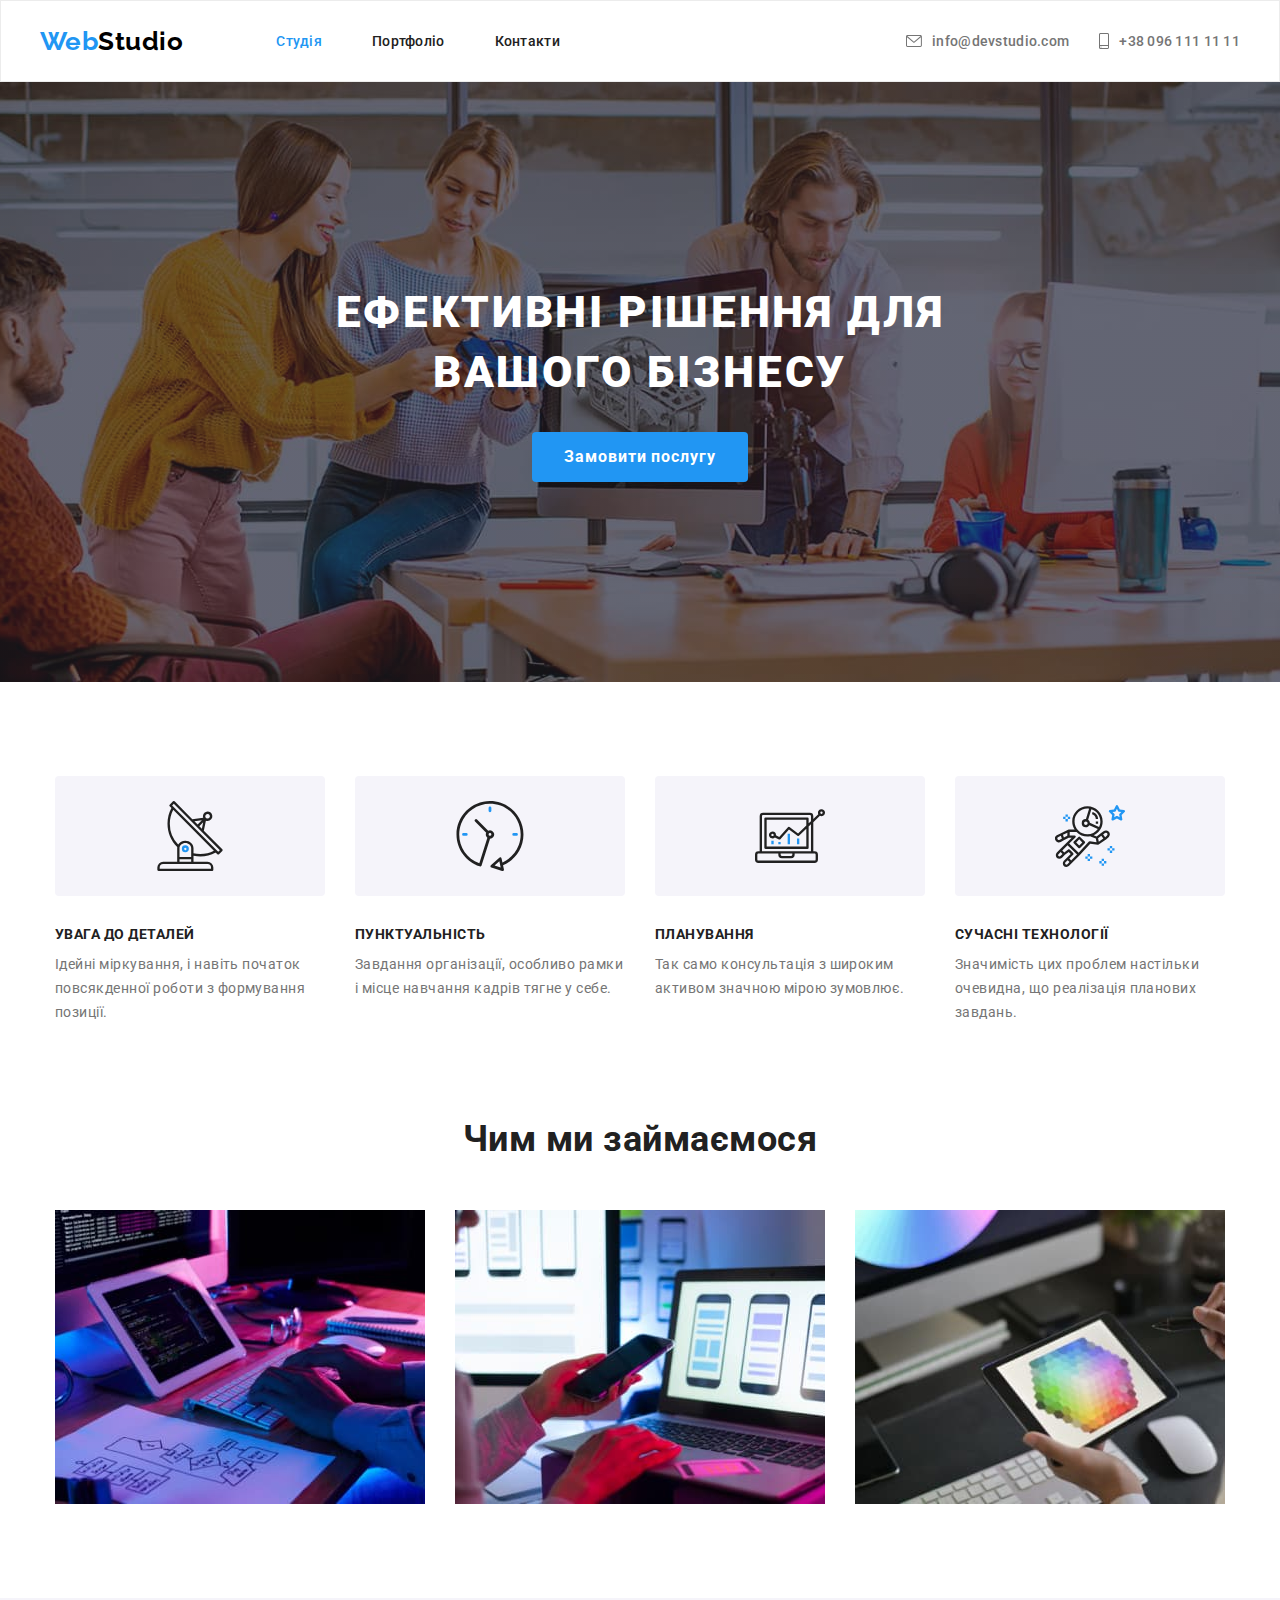
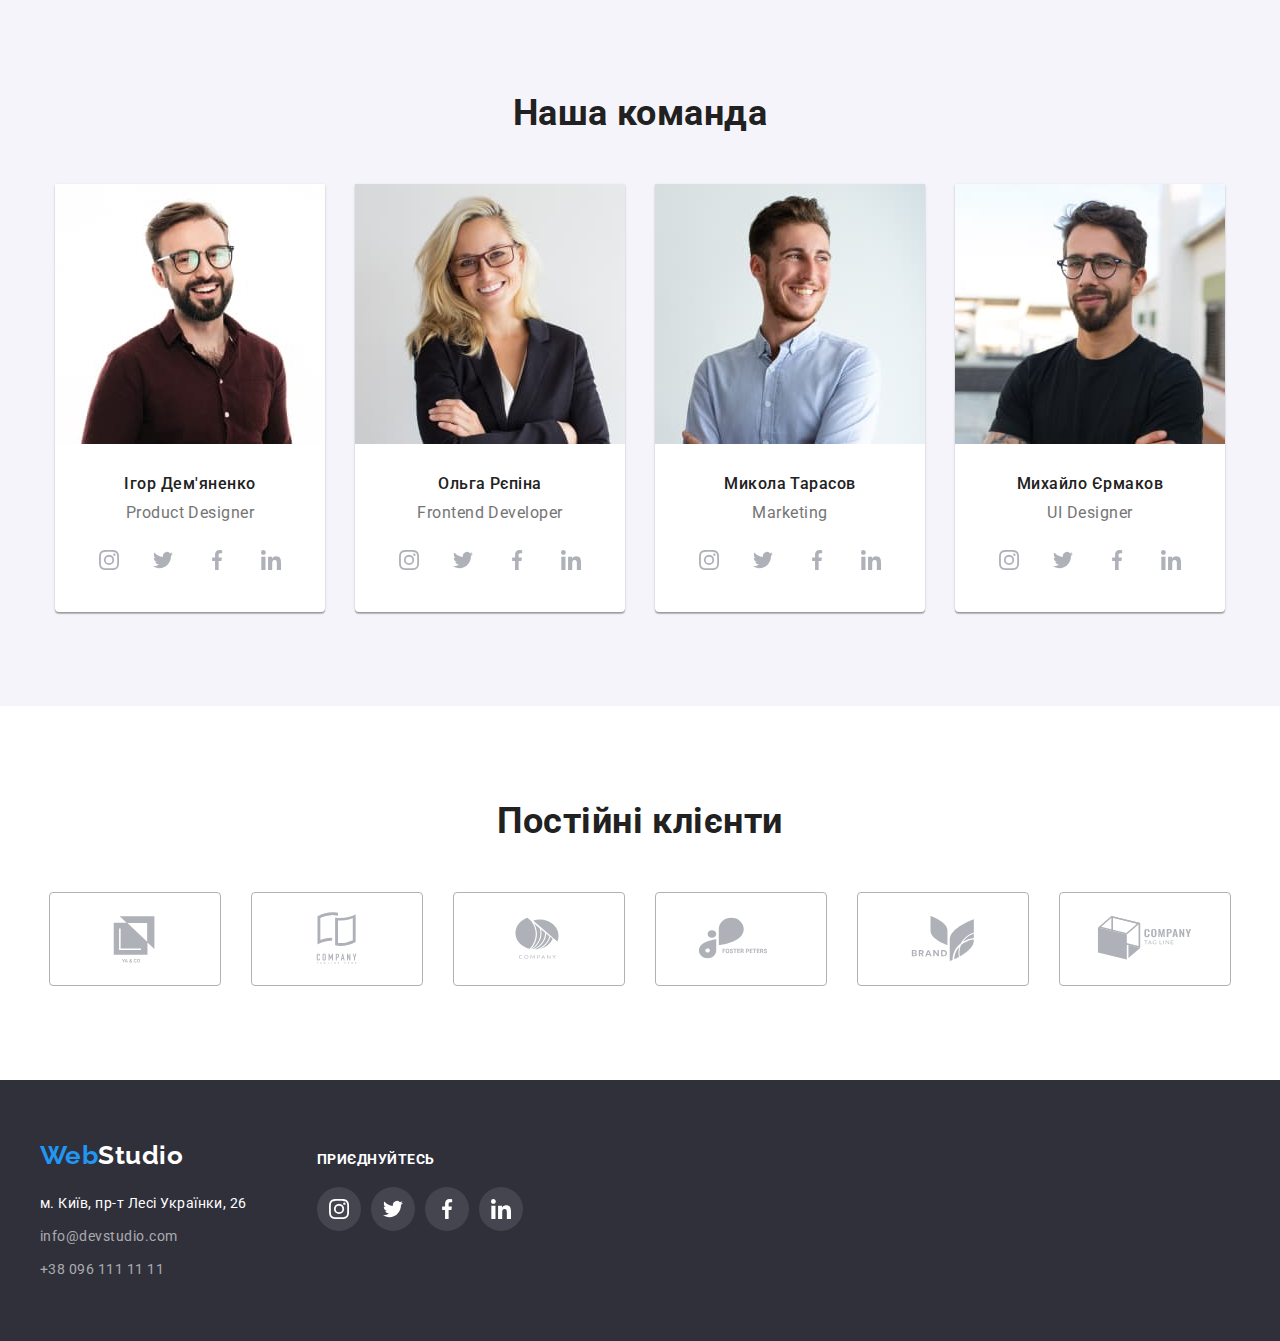
==== commit c59bb141: "footer social icons have been created" ====
--- a/index.html
+++ b/index.html
@@ -440,26 +440,81 @@
     <!-- Підвал -->
     <footer class="footer">
       <div class="container">
-        <a class="logo" href="./index.html">Web<span class="logo-white">Studio</span></a>
-        <address class="address-list">
-          <ul class="list">
+        <div class="footer-box">
+          <a class="logo" href="./index.html">Web<span class="logo-white">Studio</span></a>
+          <address class="address-list">
+            <ul class="list">
+              <li>
+                <a
+                  class="physical-address"
+                  href="https://goo.gl/maps/CPtrU1FHBa2aNyZL9"
+                  target="_blank"
+                  rel="noopener noreferrer nofollow"
+                  >м. Київ, пр-т Лесі Українки, 26</a
+                >
+              </li>
+              <li>
+                <a class="footer-link" href="mailto:info@devstudio.com">info@devstudio.com</a>
+              </li>
+              <li>
+                <a class="footer-link" href="tel:+380961111111">+38 096 111 11 11</a>
+              </li>
+            </ul>
+          </address>
+        </div>
+        <div class="footer-box social">
+          <p>приєднуйтесь</p>
+          <ul class="social-links list dark">
             <li>
               <a
-                class="physical-address"
-                href="https://goo.gl/maps/CPtrU1FHBa2aNyZL9"
+                class="social-link dark"
+                href=""
                 target="_blank"
                 rel="noopener noreferrer nofollow"
-                >м. Київ, пр-т Лесі Українки, 26</a
               >
-            </li>
-            <li>
-              <a class="footer-link" href="mailto:info@devstudio.com">info@devstudio.com</a>
-            </li>
-            <li>
-              <a class="footer-link" href="tel:+380961111111">+38 096 111 11 11</a>
+                <svg width="20px" height="20px">
+                  <use href="./images/icons.svg#icon-instagram"></use>
+                </svg>
+              </a>
+            </li>
+            <li>
+              <a
+                class="social-link dark"
+                href=""
+                target="_blank"
+                rel="noopener noreferrer nofollow"
+              >
+                <svg width="20px" height="20px">
+                  <use href="./images/icons.svg#icon-twitter"></use>
+                </svg>
+              </a>
+            </li>
+            <li>
+              <a
+                class="social-link dark"
+                href=""
+                target="_blank"
+                rel="noopener noreferrer nofollow"
+              >
+                <svg width="20px" height="20px">
+                  <use href="./images/icons.svg#icon-facebook"></use>
+                </svg>
+              </a>
+            </li>
+            <li>
+              <a
+                class="social-link dark"
+                href=""
+                target="_blank"
+                rel="noopener noreferrer nofollow"
+              >
+                <svg width="20px" height="20px">
+                  <use href="./images/icons.svg#icon-linkedin"></use>
+                </svg>
+              </a>
             </li>
           </ul>
-        </address>
+        </div>
       </div>
     </footer>
   </body>
--- a/css/styles.css
+++ b/css/styles.css
@@ -387,17 +387,25 @@
 /* Footer */
 
 .footer {
+    display: flex;
     padding-top: 60px;
     padding-bottom: 60px;
     background-color: var(--background-dark-color);
 }
 
 .footer .container {
+    flex-direction: row;
     align-items: flex-start;
-}
-
-.footer .container .logo {
-    margin-bottom: 20px;
+    align-items: baseline;
+    gap: 70px
+}
+
+.footer-box.social {
+    color: var(--primary-light-color);
+    font-size: 14px;
+    line-height: calc(16/14);
+    text-transform: uppercase;
+    font-weight: bold;
 }
 
 .physical-address,
@@ -413,6 +421,10 @@
     color: var(--primary-light-color);
 }
 
+.address-list {
+    margin-top: 20px;
+}
+
 .address-list ul li:not(:first-child) {
     margin-top: 9px;
 }
@@ -425,6 +437,21 @@
 .footer-link:hover,
 .footer-link:focus {
     color: var(--accent-color);
+}
+
+.social-links.dark {
+    margin-top: 20px;
+}
+
+.social-link.dark {
+    background: rgba(255, 255, 255, 0.1);
+    fill: var(--primary-light-color);
+}
+
+.social-link.dark:hover,
+.social-link.dark:focus {
+    background-color: var(--accent-color);
+    fill: var(--primary-light-color);
 }
 
 /* Portfolio */
